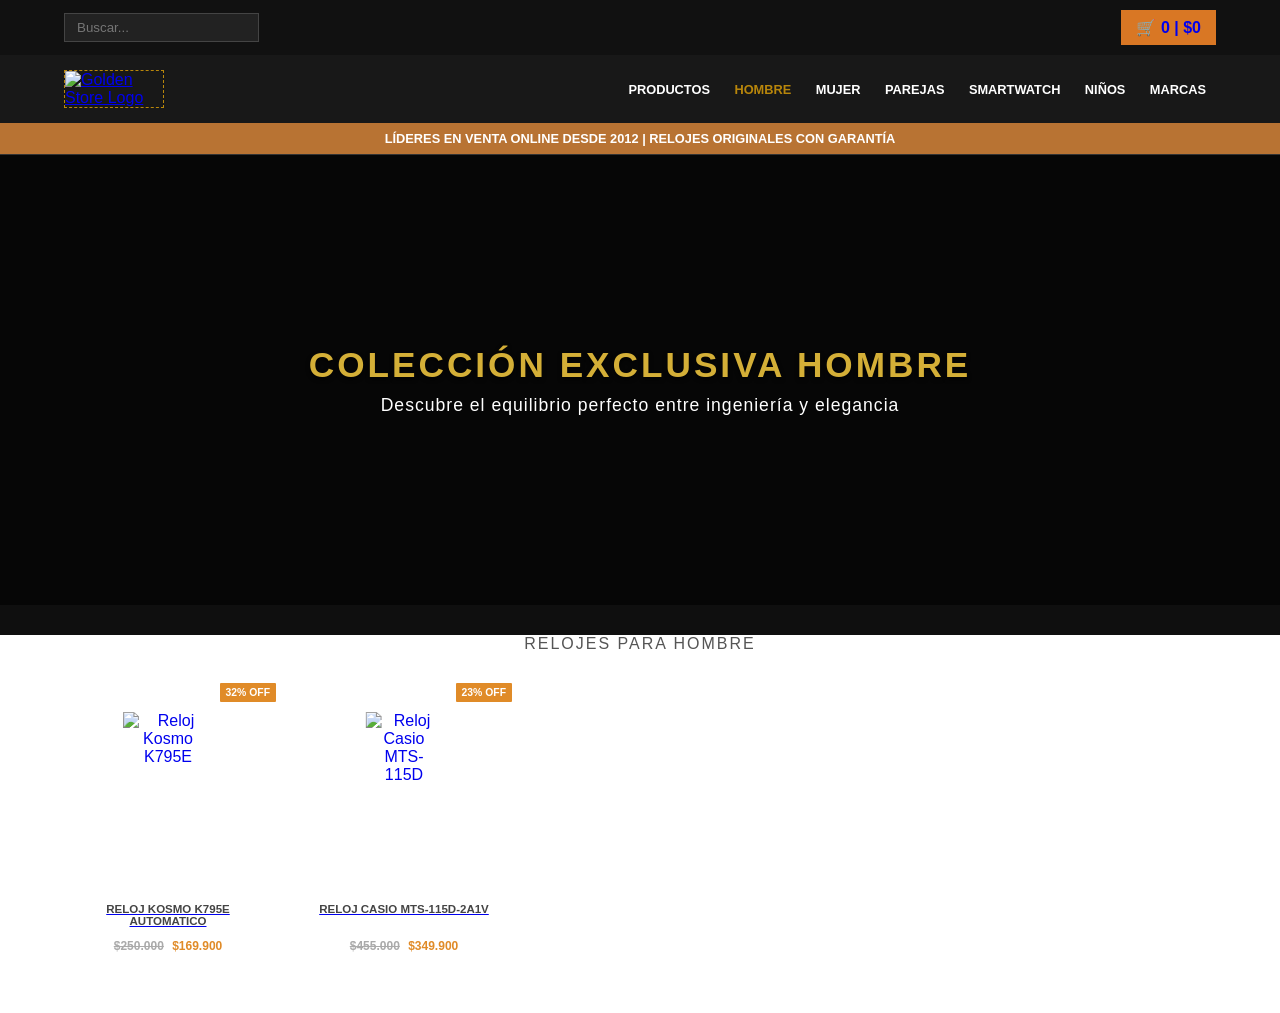
==== hombre.html @ 700bbf22 "subida de avances" ====
<!DOCTYPE html>
<html lang="es">

<head>
    <meta charset="UTF-8">
    <meta name="viewport" content="width=device-width, initial-scale=1.0">
    <title>Relojes de Hombre - Golden Store</title>
    <link rel="stylesheet" href="css/styles.css">
</head>

<body class="main-page">

    <!-- ENCABEZADO UNIFICADO -->
    <header class="main-header">
        <div class="top-bar">
            <input type="text" placeholder="Buscar..." class="search-input">
            <a href="carrito.html" style="text-decoration: none;">
                <div class="cart-box">
                    🛒 <span>0</span> | $0
                </div>
            </a>
        </div>

        <div class="nav-container">
            <div class="logo-box">
                <a href="index.html">
                    <img src="https://acdn-us.mitiendanube.com/stores/804/588/themes/common/logo-1109339747-1722646705-121a101efdd62d9919ad9bfa200c9b101722646705-480-0.webp"
                        alt="Golden Store Logo" class="logo-placeholder-small">
                </a>
            </div>
            <nav class="nav-links">
                <a href="productos.html">PRODUCTOS</a>
                <a href="hombre.html" style="color: #b8860b;">HOMBRE</a>
                <a href="mujer.html">MUJER</a>
                <a href="parejas.html">PAREJAS</a>
                <a href="smartwatch.html">SMARTWATCH</a>
                <a href="ninos.html">NIÑOS</a>
                <a href="marcas.html">MARCAS</a>
            </nav>
        </div>

        <div class="announcement-bar">
            LÍDERES EN VENTA ONLINE DESDE 2012 | RELOJES ORIGINALES CON GARANTÍA
        </div>
    </header>

    <!-- BANNER CON GALERÍA ANIMADA 100% CSS (100% Width x 450px Height) -->
    <section class="top-gallery-banner">
        <div class="css-slider">
            <div class="slide bg1"></div>
            <div class="slide bg2"></div>
            <div class="slide bg3"></div>
            <div class="slide bg4"></div>
            <div class="slide bg5"></div>
        </div>
        <div class="banner-overlay-text">
            <h2>COLECCIÓN EXCLUSIVA HOMBRE</h2>
            <p>Descubre el equilibrio perfecto entre ingeniería y elegancia</p>
        </div>
    </section>

    <!-- SECCIÓN DE PRODUCTOS HOMBRE -->
    <section class="products-section">
        <h2 class="section-title">RELOJES PARA HOMBRE</h2>

        <div class="products-grid">

            <!-- Tarjeta 1 (Cambio de foto en Hover con CSS puro) -->
            <div class="product-card">
                <span class="discount-badge">32% OFF</span>
                <a href="producto.html" class="product-link">
                    <div class="img-container">
                        <!-- Imagen Principal -->
                        <img src="https://acdn-us.mitiendanube.com/stores/804/588/products/5464894-3-485594ab2aad07e55a17599570785287-1024-1024.webp" 
                             alt="Reloj Kosmo K795E" class="product-img-placeholder img-main">
                        <!-- Imagen Alternativa (Hover) -->
                        <img src="https://acdn-us.mitiendanube.com/stores/804/588/products/5464894-2-9d4c5bad5b0ba0a00817599570619394-320-0.webp" 
                             alt="Reloj Kosmo K795E Vista 2" class="product-img-placeholder img-hover">
                    </div>
                    <h3 class="product-title">RELOJ KOSMO K795E AUTOMATICO</h3>
                </a>
                <div class="product-price">
                    <span class="old-price">$250.000</span>
                    <span class="current-price">$169.900</span>
                </div>
            </div>

            <!-- Tarjeta 2 -->
            <div class="product-card">
                <span class="discount-badge">23% OFF</span>
                <a href="producto.html" class="product-link">
                    <div class="img-container">
                        <img src="https://acdn-us.mitiendanube.com/stores/804/588/products/mts-115d-2a1v1-ef035276d5104d1dc017598817472560-320-0.webp" 
                             alt="Reloj Casio MTS-115D" class="product-img-placeholder img-main">
                        <img src="https://acdn-us.mitiendanube.com/stores/804/588/products/mtp-1370g-1av1-8e84335b30bfa646cb17591162403147-320-0.webp" 
                             alt="Reloj Casio MTS-115D Vista 2" class="product-img-placeholder img-hover">
                    </div>
                    <h3 class="product-title">RELOJ CASIO MTS-115D-2A1V</h3>
                </a>
                <div class="product-price">
                    <span class="old-price">$455.000</span>
                    <span class="current-price">$349.900</span>
                </div>
            </div>

        </div>
    </section>

</body>
</html>
---- css/styles.css ----
/* ==========================================
   1. RESETEO Y ESTILOS GENERALES
   ========================================== */
   * {
    box-sizing: border-box;
    margin: 0;
    padding: 0;
    font-family: 'Arial', sans-serif;
  }
  
  body {
    background-color: #0f0f0f;
    color: #ffffff;
  }
  
  /* MARCADORES PARA TUS IMÁGENES / LOGOS */
  .logo-placeholder {
    max-width: 160px;
    border: 2px dashed #b8860b;
    padding: 5px;
    margin-bottom: 15px;
  }
  
  .logo-placeholder-small {
    max-width: 100px;
    border: 1px dashed #b8860b;
  }
  
  /* ==========================================
     2. PÁGINA DE LOGIN (login.html)
     ========================================== */
  .login-page {
    display: flex;
    justify-content: center;
    align-items: center;
    min-height: 100vh;
    background: #121212;
  }
  
  .login-card {
    background: #1a1a1a;
    padding: 40px;
    border-radius: 8px;
    border: 1px solid #333;
    width: 100%;
    max-width: 380px;
    text-align: center;
    box-shadow: 0 10px 30px rgba(0, 0, 0, 0.7);
  }
  
  .login-card h2 {
    font-size: 1.1rem;
    text-transform: uppercase;
    margin-bottom: 20px;
    letter-spacing: 1px;
  }
  
  .input-group {
    text-align: left;
    margin-bottom: 15px;
  }
  
  .input-group label {
    display: block;
    font-size: 0.8rem;
    color: #bbb;
    margin-bottom: 5px;
  }
  
  .input-group input {
    width: 100%;
    padding: 10px;
    background: #262626;
    border: 1px solid #444;
    color: #fff;
    border-radius: 4px;
    outline: none;
  }
  
  .btn-ingresar {
    display: block;
    width: 100%;
    padding: 12px;
    background: #b8860b;
    color: #000;
    font-weight: bold;
    text-decoration: none;
    border-radius: 4px;
    margin-top: 20px;
    text-align: center;
    transition: 0.3s ease;
  }
  
  .btn-ingresar:hover {
    background: #ffd700;
  }
  
  /* ==========================================
     3. PÁGINA DE CARGA Y SPINNER (loading.html)
     ========================================== */
  .loading-page {
    display: flex;
    justify-content: center;
    align-items: center;
    min-height: 100vh;
    background-color: #0d0d0d;
  }
  
  .spinner-box {
    text-align: center;
  }
  
  /* Reloj maquetado con CSS */
  .clock-spinner {
    width: 85px;
    height: 85px;
    border: 4px solid #b8860b;
    border-radius: 50%;
    position: relative;
    margin: 0 auto 20px auto;
    box-shadow: 0 0 25px rgba(184, 134, 11, 0.5);
  }
  
  .hand {
    position: absolute;
    background: #b8860b;
    border-radius: 2px;
    transform-origin: bottom center;
    left: 50%;
    bottom: 50%;
  }
  
  /* La manecilla del reloj gira completando giros continuos durante los 3.5s */
  .hour-hand {
    width: 4px;
    height: 25px;
    margin-left: -2px;
    animation: spin 1.8s linear infinite;
  }
  
  .minute-hand {
    width: 2px;
    height: 36px;
    margin-left: -1px;
    animation: spin 0.5s linear infinite;
  }
  
  .loading-text {
    color: #b8860b;
    font-size: 0.95rem;
    letter-spacing: 3px;
    font-weight: bold;
    animation: pulseText 1.2s infinite ease-in-out;
  }
  
  /* Animaciones */
  @keyframes spin {
    from { transform: rotate(0deg); }
    to { transform: rotate(360deg); }
  }
  
  @keyframes pulseText {
    0%, 100% { opacity: 0.4; }
    50% { opacity: 1; }
  }
  
  /* ==========================================
     4. TIENDA PRINCIPAL (index.html)
     ========================================== */
  .main-header {
    background: #181818;
    border-bottom: 1px solid #333;
  }
  
  .top-bar {
    display: flex;
    justify-content: space-between;
    align-items: center;
    padding: 10px 5%;
    background: #111;
  }
  
  .search-input {
    padding: 6px 12px;
    background: #222;
    border: 1px solid #444;
    color: #fff;
  }
  
  .cart-box {
    background: #d97724;
    padding: 8px 15px;
    font-weight: bold;
  }
  
  .nav-container {
    display: flex;
    align-items: center;
    justify-content: space-between;
    padding: 15px 5%;
  }
  
  .nav-links a {
    color: #fff;
    text-decoration: none;
    margin: 0 10px;
    font-size: 0.8rem;
    font-weight: bold;
  }
  
  .announcement-bar {
    background: #b87333;
    text-align: center;
    padding: 8px;
    font-size: 0.8rem;
    font-weight: bold;
  }
  
  .hero-banner {
    padding: 40px 5%;
    text-align: center;
  }
  
  .banner-placeholder {
    border: 2px dashed #555;
    padding: 60px 20px;
    background: #181818;
  }
  
  .categories-section {
    padding: 30px 5%;
    text-align: center;
  }
  
  .categories-section h2 {
    margin-bottom: 20px;
    font-weight: normal;
  }
  
  .category-grid button {
    background: #000;
    color: #fff;
    border: 1px solid #333;
    padding: 10px 15px;
    margin: 5px;
    cursor: pointer;
    font-size: 0.75rem;
    font-weight: bold;
  }
  /* ==========================================
   5. SECCIÓN DE PRODUCTOS (GRID DE 5 COLUMNAS)
   ========================================== */
.products-section {
    background-color: #ffffff; /* Fondo blanco igual a la imagen original */
    color: #333;
    padding-bottom: 50px;
  }
  
  /* Banner de texto informativo en fondo negro */
  .banner-info {
    background-color: #0d0d0d;
    color: #ffffff;
    text-align: center;
    padding: 30px 10%;
    font-size: 0.85rem;
    line-height: 1.6;
    letter-spacing: 1px;
  }
  
  .section-title {
    text-align: center;
    font-size: 1rem;
    letter-spacing: 2px;
    color: #555;
    margin: 30px 0;
    text-transform: uppercase;
    font-weight: normal;
  }
  
  /* Distribución de 5 columnas usando CSS Grid */
  .products-grid {
    display: grid;
    grid-template-columns: repeat(5, 1fr); /* 5 columnas iguales */
    gap: 20px;
    max-width: 1200px;
    margin: 0 auto;
    padding: 0 20px;
  }
  
  /* Tarjeta individual de producto */
  .product-card {
    position: relative;
    background-color: #fff;
    text-align: center;
    padding: 10px;
    display: flex;
    flex-direction: column;
    align-items: center;
    transition: transform 0.2s ease;
  }
  
  .product-card:hover {
    transform: translateY(-4px); /* Efecto elevación al pasar el ratón */
  }
  
  /* Badge / Etiqueta de Descuento en la esquina */
  .discount-badge {
    position: absolute;
    top: 0;
    right: 0;
    background-color: #e08b28; /* Naranja/Dorado característico */
    color: #fff;
    font-size: 0.65rem;
    font-weight: bold;
    padding: 4px 6px;
    border-radius: 1px;
  }
  
  /* Contenedor e imágenes */
  .img-container {
    width: 100%;
    height: 180px;
    display: flex;
    justify-content: center;
    align-items: center;
    margin-top: 15px;
    margin-bottom: 15px;
  }
  
  .product-img-placeholder {
    max-height: 100%;
    max-width: 100%;
    object-fit: contain;
    border: 1px  #ccc; /* Guía para ver el espacio de la foto */
    padding: 4px;
  }
  
  /* Título de los productos */
  .product-title {
    font-size: 0.72rem;
    color: #444;
    font-weight: bold;
    margin-bottom: 8px;
    height: 28px; /* Mantiene alineados los títulos de 2 líneas */
    display: -webkit-box;
    -webkit-line-clamp: 2;
    -webkit-box-orient: vertical;
    overflow: hidden;
  }
  
  /* Precios */
  .product-price {
    font-size: 0.75rem;
    font-weight: bold;
  }
  
  .old-price {
    color: #aaa;
    text-decoration: line-through;
    margin-right: 5px;
  }
  
  .current-price {
    color: #e08b28; /* Dorado/Naranja de oferta */
  }
  
  /* Adaptación responsive para pantallas más pequeñas */
  @media (max-width: 1024px) {
    .products-grid {
      grid-template-columns: repeat(3, 1fr); /* 3 columnas en tablets */
    }
  }
  
  @media (max-width: 600px) {
    .products-grid {
      grid-template-columns: repeat(2, 1fr); /* 2 columnas en celulares */
    }
  }
  /* BANNER PRINCIPAL CON VIDEO */
.hero-banner {
  width: 100%;
  height: 450px; /* Ajusta la altura a tu gusto */
  position: relative;
  overflow: hidden;
}

.banner-video-container {
  width: 100%;
  height: 100%;
  position: relative;
  display: flex;
  align-items: center;
  justify-content: center;
}

.banner-video {
  position: absolute;
  top: 50%;
  left: 50%;
  min-width: 100%;
  min-height: 100%;
  transform: translate(-50%, -50%);
  object-fit: cover;
  z-index: 1;
}

.banner-overlay {
  position: relative;
  z-index: 2;
  width: 100%;
  height: 100%;
  display: flex;
  flex-direction: column;
  justify-content: center;
  align-items: center;
  text-align: center;
  padding: 20px;
}

.banner-overlay h2 {
  color: #d4af37; /* Color dorado */
  font-size: 2rem;
  letter-spacing: 2px;
  margin-bottom: 10px;
  text-transform: uppercase;
}

.banner-overlay p {
  color: #ffffff;
  font-size: 1.1rem;
  letter-spacing: 1px;
}
/* ==========================================
   1. BANNER CON GALERÍA AUTOMÁTICA EN CSS PURO
   ========================================== */
   .top-gallery-banner {
    width: 100%;
    height: 450px;
    position: relative;
    overflow: hidden;
    background-color: #0d0d0d;
  }
  
  .css-slider {
    width: 100%;
    height: 100%;
    position: relative;
  }
  
  .slide {
    position: absolute;
    top: 0;
    left: 0;
    width: 100%;
    height: 100%;
    background-size: cover;
    background-position: center;
    opacity: 0;
    animation: cssGallery 12s infinite;
  }
  
  /* Rutas de imágenes de la galería del Banner */
  .slide.bg1 {
    background-image: url('https://luxus.com.co/wp-content/uploads/2023/05/2-1.png');
    animation-delay: 0s;
  }
  
  .slide.bg2 {
    background-image: url('https://www.pulsocol.com/cdn/shop/files/825_plata_azul.png?v=1782242261&width=533');
    animation-delay: 3s;
  }
  
  .slide.bg3 {
    background-image: url('https://encrypted-tbn0.gstatic.com/images?q=tbn:ANd9GcSp7MEE0gsI6whPCcMZhzARbDqvWRv-3C-NlRiD8Ce8DyYevtiJm5HzgpfF&s=10');
    animation-delay: 6s;
  }
  .slide.bg4 {
    background-image: url('https://encrypted-tbn0.gstatic.com/images?q=tbn:ANd9GcQKnZ8E3-a3CPowbOcv_2p5upPUJICz5cpk5iBHPHr-1t7dnWHmqSYR3MU&s=10');
    animation-delay: 9s;
  }
  .slide.bg5 {
    background-image: url('https://encrypted-tbn0.gstatic.com/images?q=tbn:ANd9GcQW-OtM7Ke4jpIE7SLAO1KYQDwnrJKusdOrdBWZeSdCtZiMbV7075kjIAU&s=10');
    animation-delay: 12s;
  }
  /* Animación de fundido suave */
  @keyframes cssGallery {
    0% { opacity: 0; }
    10% { opacity: 1; }
    33% { opacity: 1; }
    43% { opacity: 0; }
    100% { opacity: 0; }
  }
  
  .banner-overlay-text {
    position: absolute;
    top: 0;
    left: 0;
    width: 100%;
    height: 100%;
    background: rgba(0, 0, 0, 0.5); /* Sombra para legibilidad del texto */
    display: flex;
    flex-direction: column;
    justify-content: center;
    align-items: center;
    text-align: center;
    padding: 20px;
    z-index: 2;
  }
  
  .banner-overlay-text h2 {
    color: #d4af37;
    font-size: 2.2rem;
    letter-spacing: 3px;
    margin-bottom: 10px;
    text-shadow: 0 2px 4px rgba(0, 0, 0, 0.8);
  }
  
  .banner-overlay-text p {
    color: #ffffff;
    font-size: 1.1rem;
    letter-spacing: 1px;
  }
  
  /* ==========================================
     2. EFECTO HOVER EN PRODUCTOS CON CSS PURO
     ========================================== */
  .img-container {
    position: relative;
    width: 100%;
    height: 180px;
    display: flex;
    justify-content: center;
    align-items: center;
  }
  
  .img-container img {
    position: absolute;
    top: 0;
    left: 50%;
    transform: translateX(-50%);
    max-height: 450px;
    max-width: 100%;
    object-fit: contain;
    transition: opacity 0.4s ease-in-out, transform 0.3s ease;
  }
  
  /* La segunda imagen se oculta por defecto */
  .img-container .img-hover {
    opacity: 0;
  }
  
  /* Al pasar el ratón por encima del contenedor de la tarjeta */
  .product-card:hover .img-main {
    opacity: 0; /* Desaparece la primera */
  }
  
  .product-card:hover .img-hover {
    opacity: 1; /* Aparece la segunda */
    transform: translateX(-50%) scale(1.05); /* Efecto leve de zoom */
  }
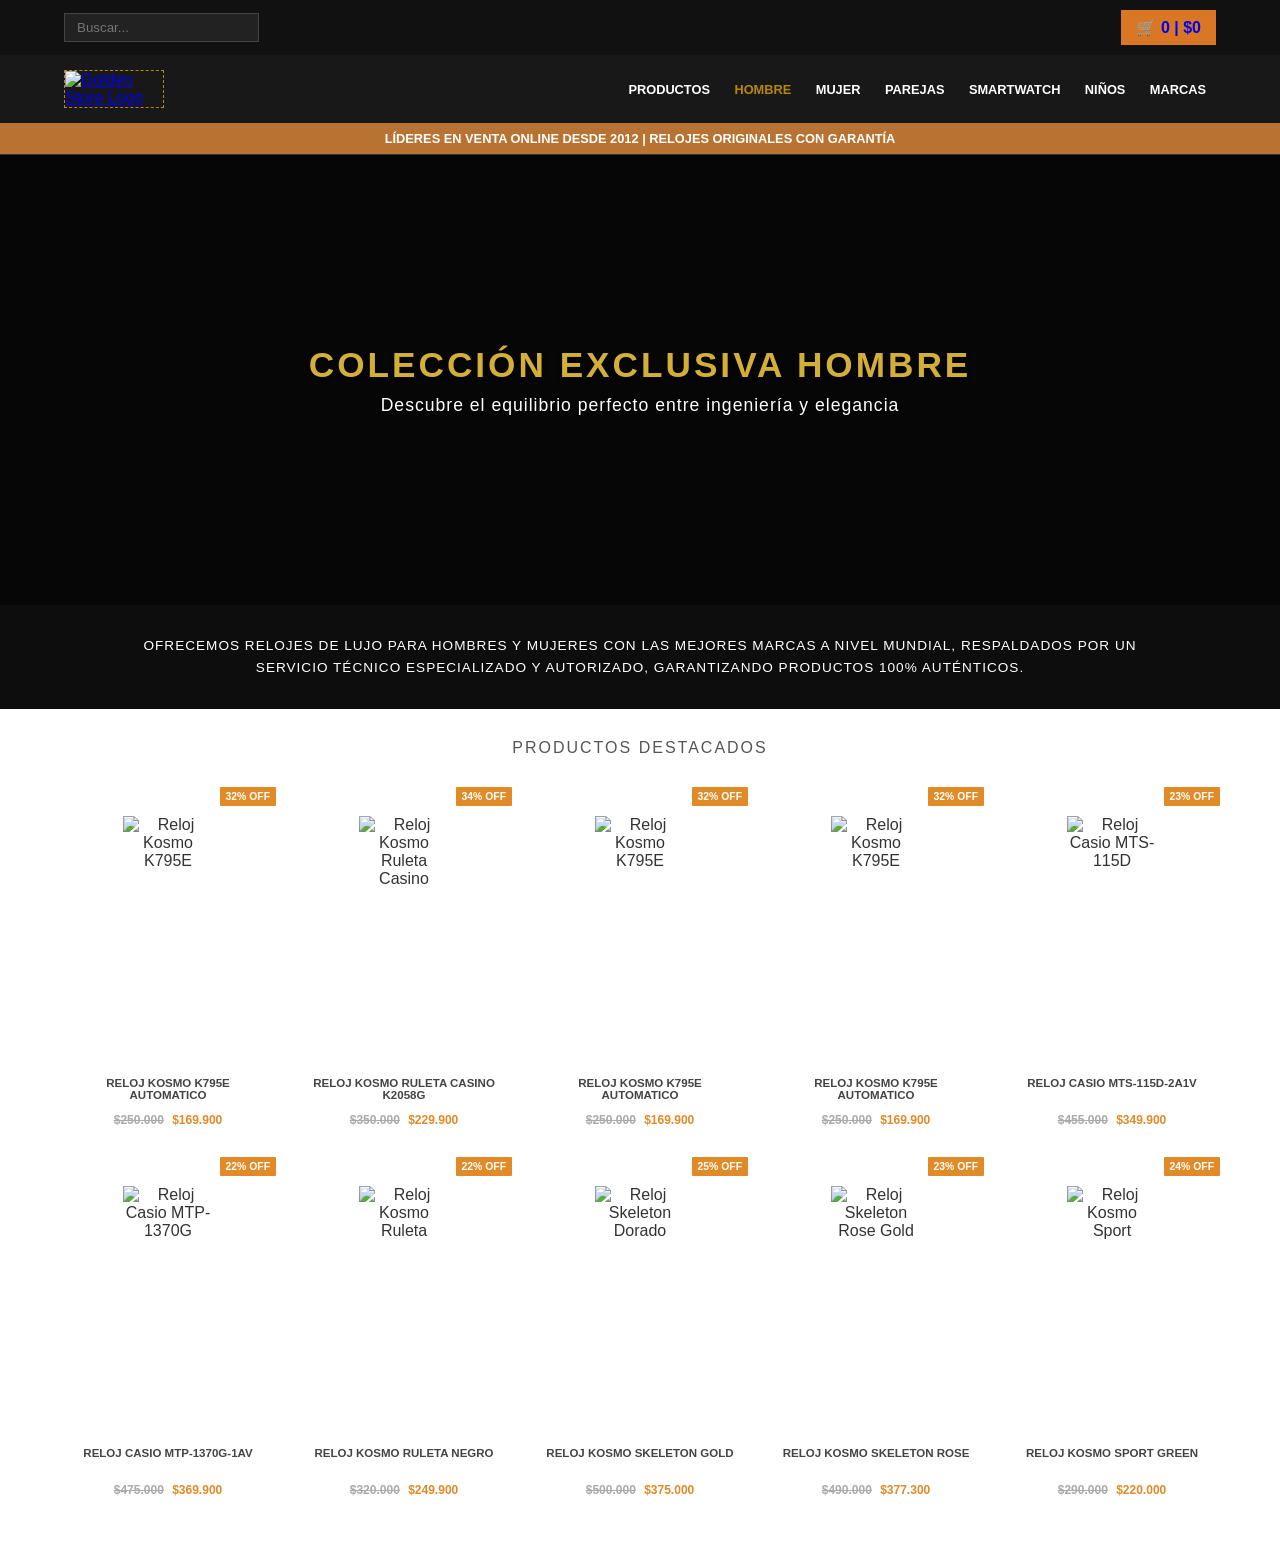
==== commit d21ea196: "subida" ====
--- a/hombre.html
+++ b/hombre.html
@@ -60,25 +60,29 @@
     </section>
 
     <!-- SECCIÓN DE PRODUCTOS HOMBRE -->
+    
+    <!-- SECCIÓN DE PRODUCTOS DESTACADOS -->
     <section class="products-section">
-        <h2 class="section-title">RELOJES PARA HOMBRE</h2>
-
+        <!-- Banner de texto intermedio -->
+        <div class="banner-info">
+            <p>OFRECEMOS RELOJES DE LUJO PARA HOMBRES Y MUJERES CON LAS MEJORES MARCAS A NIVEL MUNDIAL, RESPALDADOS POR
+                UN SERVICIO TÉCNICO ESPECIALIZADO Y AUTORIZADO, GARANTIZANDO PRODUCTOS 100% AUTÉNTICOS.</p>
+        </div>
+
+        <h2 class="section-title">PRODUCTOS DESTACADOS</h2>
+
+        <!-- GRID DE 10 PRODUCTOS (2 FILAS X 5 COLUMNAS) -->
         <div class="products-grid">
 
-            <!-- Tarjeta 1 (Cambio de foto en Hover con CSS puro) -->
+            <!-- Tarjeta 1 -->
             <div class="product-card">
                 <span class="discount-badge">32% OFF</span>
-                <a href="producto.html" class="product-link">
-                    <div class="img-container">
-                        <!-- Imagen Principal -->
-                        <img src="https://acdn-us.mitiendanube.com/stores/804/588/products/5464894-3-485594ab2aad07e55a17599570785287-1024-1024.webp" 
-                             alt="Reloj Kosmo K795E" class="product-img-placeholder img-main">
-                        <!-- Imagen Alternativa (Hover) -->
-                        <img src="https://acdn-us.mitiendanube.com/stores/804/588/products/5464894-2-9d4c5bad5b0ba0a00817599570619394-320-0.webp" 
-                             alt="Reloj Kosmo K795E Vista 2" class="product-img-placeholder img-hover">
-                    </div>
-                    <h3 class="product-title">RELOJ KOSMO K795E AUTOMATICO</h3>
-                </a>
+                <div class="img-container">
+                    <!-- Espacio marcado para tu foto -->
+                    <img src="https://acdn-us.mitiendanube.com/stores/804/588/products/5464894-3-485594ab2aad07e55a17599570785287-1024-1024.webp"
+                        alt="Reloj Kosmo K795E" class="product-img-placeholder">
+                </div>
+                <h3 class="product-title">RELOJ KOSMO K795E AUTOMATICO</h3>
                 <div class="product-price">
                     <span class="old-price">$250.000</span>
                     <span class="current-price">$169.900</span>
@@ -87,24 +91,131 @@
 
             <!-- Tarjeta 2 -->
             <div class="product-card">
+                <span class="discount-badge">34% OFF</span>
+                <div class="img-container">
+                    <img src="https://acdn-us.mitiendanube.com/stores/804/588/products/mt1009-1-7d71318b96ad6e73a617600566812181-640-01-484c6f9e5a33d0035517604871776343-320-0.webp"
+                        alt="Reloj Kosmo Ruleta Casino" class="product-img-placeholder">
+                </div>
+                <h3 class="product-title">RELOJ KOSMO RULETA CASINO K2058G</h3>
+                <div class="product-price">
+                    <span class="old-price">$350.000</span>
+                    <span class="current-price">$229.900</span>
+                </div>
+            </div>
+
+            <!-- Tarjeta 3 -->
+            <div class="product-card">
+                <span class="discount-badge">32% OFF</span>
+                <div class="img-container">
+                    <img src="https://acdn-us.mitiendanube.com/stores/804/588/products/5464894-2-9d4c5bad5b0ba0a00817599570619394-320-0.webp"
+                        alt="Reloj Kosmo K795E" class="product-img-placeholder">
+                </div>
+                <h3 class="product-title">RELOJ KOSMO K795E AUTOMATICO</h3>
+                <div class="product-price">
+                    <span class="old-price">$250.000</span>
+                    <span class="current-price">$169.900</span>
+                </div>
+            </div>
+
+            <!-- Tarjeta 4 -->
+            <div class="product-card">
+                <span class="discount-badge">32% OFF</span>
+                <div class="img-container">
+                    <img src="https://acdn-us.mitiendanube.com/stores/804/588/products/5464894-1-ce02cc224b5d633dd817599569428367-320-0.webp"
+                        alt="Reloj Kosmo K795E" class="product-img-placeholder">
+                </div>
+                <h3 class="product-title">RELOJ KOSMO K795E AUTOMATICO</h3>
+                <div class="product-price">
+                    <span class="old-price">$250.000</span>
+                    <span class="current-price">$169.900</span>
+                </div>
+            </div>
+
+            <!-- Tarjeta 5 -->
+            <div class="product-card">
                 <span class="discount-badge">23% OFF</span>
-                <a href="producto.html" class="product-link">
-                    <div class="img-container">
-                        <img src="https://acdn-us.mitiendanube.com/stores/804/588/products/mts-115d-2a1v1-ef035276d5104d1dc017598817472560-320-0.webp" 
-                             alt="Reloj Casio MTS-115D" class="product-img-placeholder img-main">
-                        <img src="https://acdn-us.mitiendanube.com/stores/804/588/products/mtp-1370g-1av1-8e84335b30bfa646cb17591162403147-320-0.webp" 
-                             alt="Reloj Casio MTS-115D Vista 2" class="product-img-placeholder img-hover">
-                    </div>
-                    <h3 class="product-title">RELOJ CASIO MTS-115D-2A1V</h3>
-                </a>
+                <div class="img-container">
+                    <img src="https://acdn-us.mitiendanube.com/stores/804/588/products/mts-115d-2a1v1-ef035276d5104d1dc017598817472560-320-0.webp"
+                        alt="Reloj Casio MTS-115D" class="product-img-placeholder">
+                </div>
+                <h3 class="product-title">RELOJ CASIO MTS-115D-2A1V</h3>
                 <div class="product-price">
                     <span class="old-price">$455.000</span>
                     <span class="current-price">$349.900</span>
                 </div>
             </div>
 
+            <!-- Tarjeta 6 -->
+            <div class="product-card">
+                <span class="discount-badge">22% OFF</span>
+                <div class="img-container">
+                    <img src="https://acdn-us.mitiendanube.com/stores/804/588/products/mtp-1370g-1av1-8e84335b30bfa646cb17591162403147-320-0.webp"
+                        alt="Reloj Casio MTP-1370G" class="product-img-placeholder">
+                </div>
+                <h3 class="product-title">RELOJ CASIO MTP-1370G-1AV</h3>
+                <div class="product-price">
+                    <span class="old-price">$475.000</span>
+                    <span class="current-price">$369.900</span>
+                </div>
+            </div>
+
+            <!-- Tarjeta 7 -->
+            <div class="product-card">
+                <span class="discount-badge">22% OFF</span>
+                <div class="img-container">
+                    <img src="https://acdn-us.mitiendanube.com/stores/804/588/products/4864866-3-079ec9b828c55a708017617956526848-320-0.webp"
+                        alt="Reloj Kosmo Ruleta" class="product-img-placeholder">
+                </div>
+                <h3 class="product-title">RELOJ KOSMO RULETA NEGRO</h3>
+                <div class="product-price">
+                    <span class="old-price">$320.000</span>
+                    <span class="current-price">$249.900</span>
+                </div>
+            </div>
+
+            <!-- Tarjeta 8 -->
+            <div class="product-card">
+                <span class="discount-badge">25% OFF</span>
+                <div class="img-container">
+                    <img src="https://acdn-us.mitiendanube.com/stores/804/588/products/4864866-2-314542e324bf3ab77917617958418824-320-0.webp"
+                        alt="Reloj Skeleton Dorado" class="product-img-placeholder">
+                </div>
+                <h3 class="product-title">RELOJ KOSMO SKELETON GOLD</h3>
+                <div class="product-price">
+                    <span class="old-price">$500.000</span>
+                    <span class="current-price">$375.000</span>
+                </div>
+            </div>
+
+            <!-- Tarjeta 9 -->
+            <div class="product-card">
+                <span class="discount-badge">23% OFF</span>
+                <div class="img-container">
+                    <img src="https://acdn-us.mitiendanube.com/stores/804/588/products/1002523656-f0d60dac17139f8da917846883118616-320-0.webp"
+                        alt="Reloj Skeleton Rose Gold" class="product-img-placeholder">
+                </div>
+                <h3 class="product-title">RELOJ KOSMO SKELETON ROSE</h3>
+                <div class="product-price">
+                    <span class="old-price">$490.000</span>
+                    <span class="current-price">$377.300</span>
+                </div>
+            </div>
+
+            <!-- Tarjeta 10 -->
+            <div class="product-card">
+                <span class="discount-badge">24% OFF</span>
+                <div class="img-container">
+                    <img src="https://acdn-us.mitiendanube.com/stores/804/588/products/9831e-0520-2-74c8d9e405bc6cef3e17617970070273-320-0.webp"
+                        alt="Reloj Kosmo Sport" class="product-img-placeholder">
+                </div>
+                <h3 class="product-title">RELOJ KOSMO SPORT GREEN</h3>
+                <div class="product-price">
+                    <span class="old-price">$290.000</span>
+                    <span class="current-price">$220.000</span>
+                </div>
+            </div>
+
         </div>
     </section>
-
 </body>
 </html>
--- a/css/styles.css
+++ b/css/styles.css
@@ -319,7 +319,7 @@
   /* Contenedor e imágenes */
   .img-container {
     width: 100%;
-    height: 180px;
+    height: 250px;
     display: flex;
     justify-content: center;
     align-items: center;
@@ -343,7 +343,6 @@
     margin-bottom: 8px;
     height: 28px; /* Mantiene alineados los títulos de 2 líneas */
     display: -webkit-box;
-    -webkit-line-clamp: 2;
     -webkit-box-orient: vertical;
     overflow: hidden;
   }
@@ -527,7 +526,7 @@
   .img-container {
     position: relative;
     width: 100%;
-    height: 180px;
+    height: 250px;
     display: flex;
     justify-content: center;
     align-items: center;
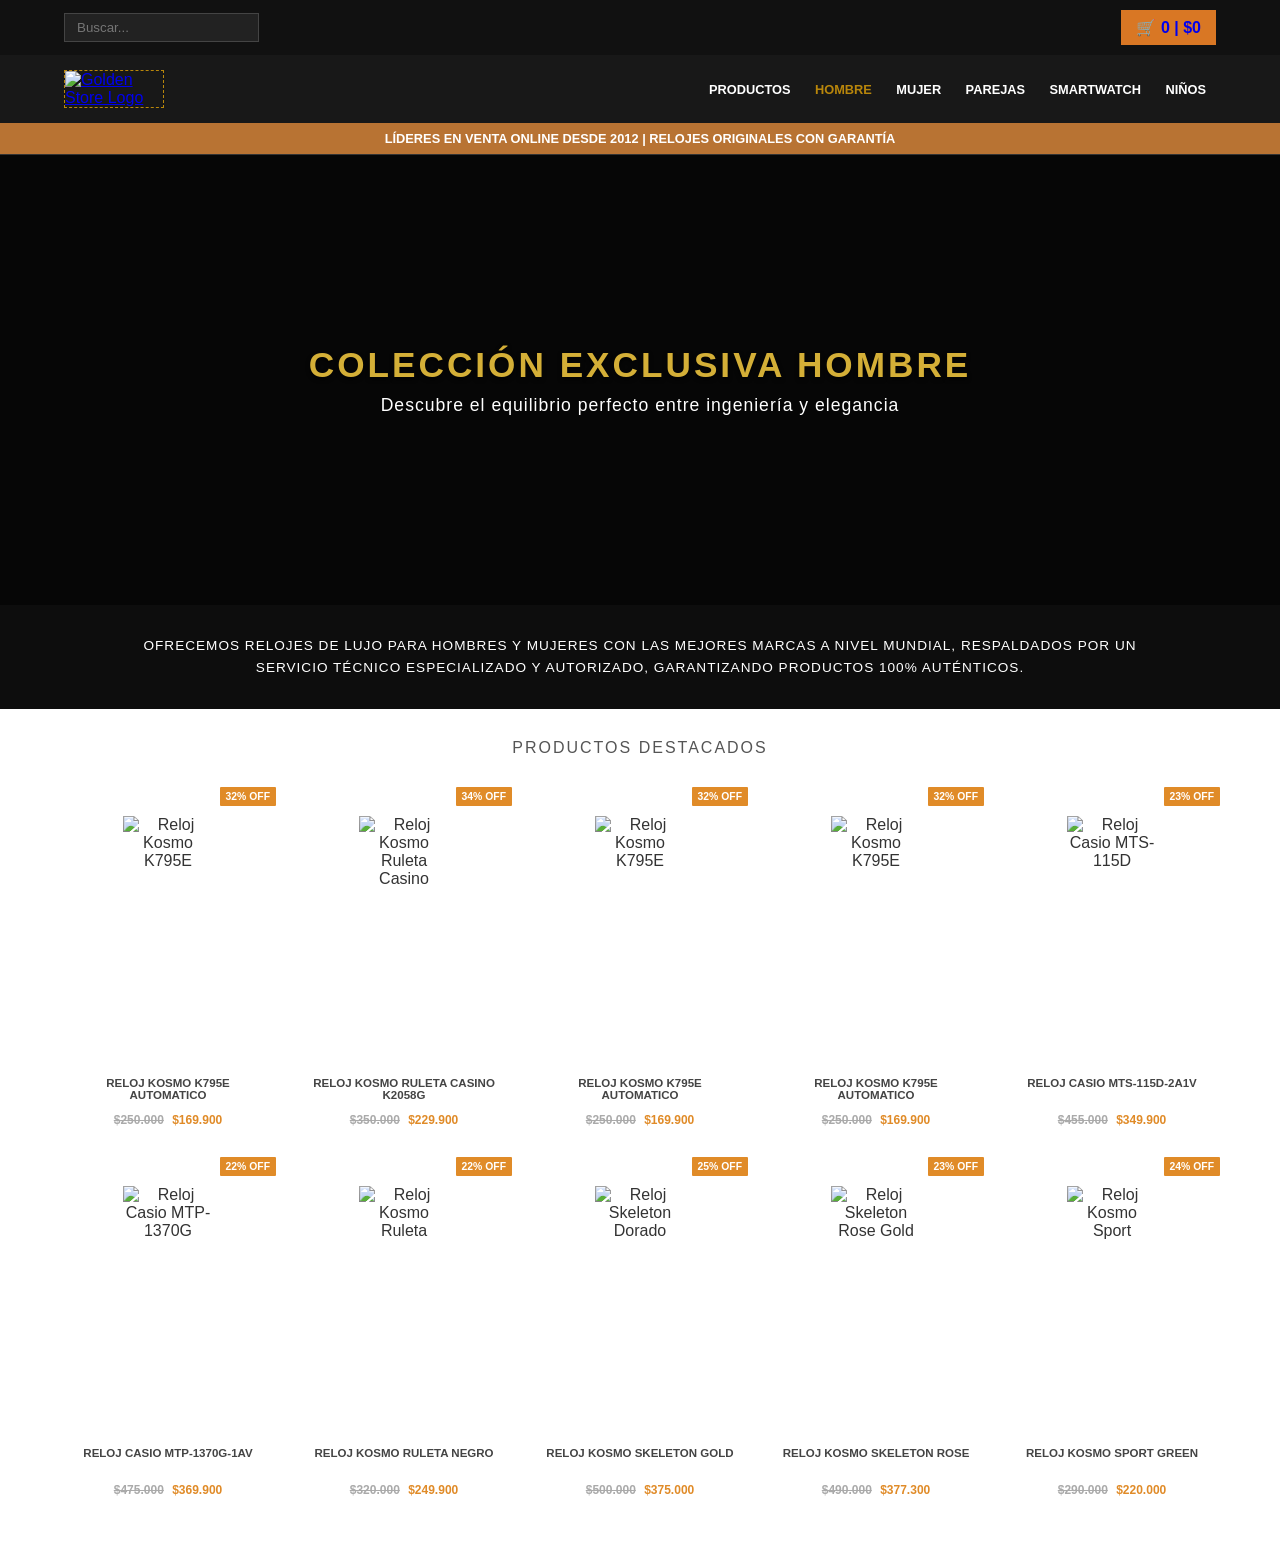
==== commit e6166fb0: "subida3" ====
--- a/hombre.html
+++ b/hombre.html
@@ -35,7 +35,6 @@
                 <a href="parejas.html">PAREJAS</a>
                 <a href="smartwatch.html">SMARTWATCH</a>
                 <a href="ninos.html">NIÑOS</a>
-                <a href="marcas.html">MARCAS</a>
             </nav>
         </div>
 
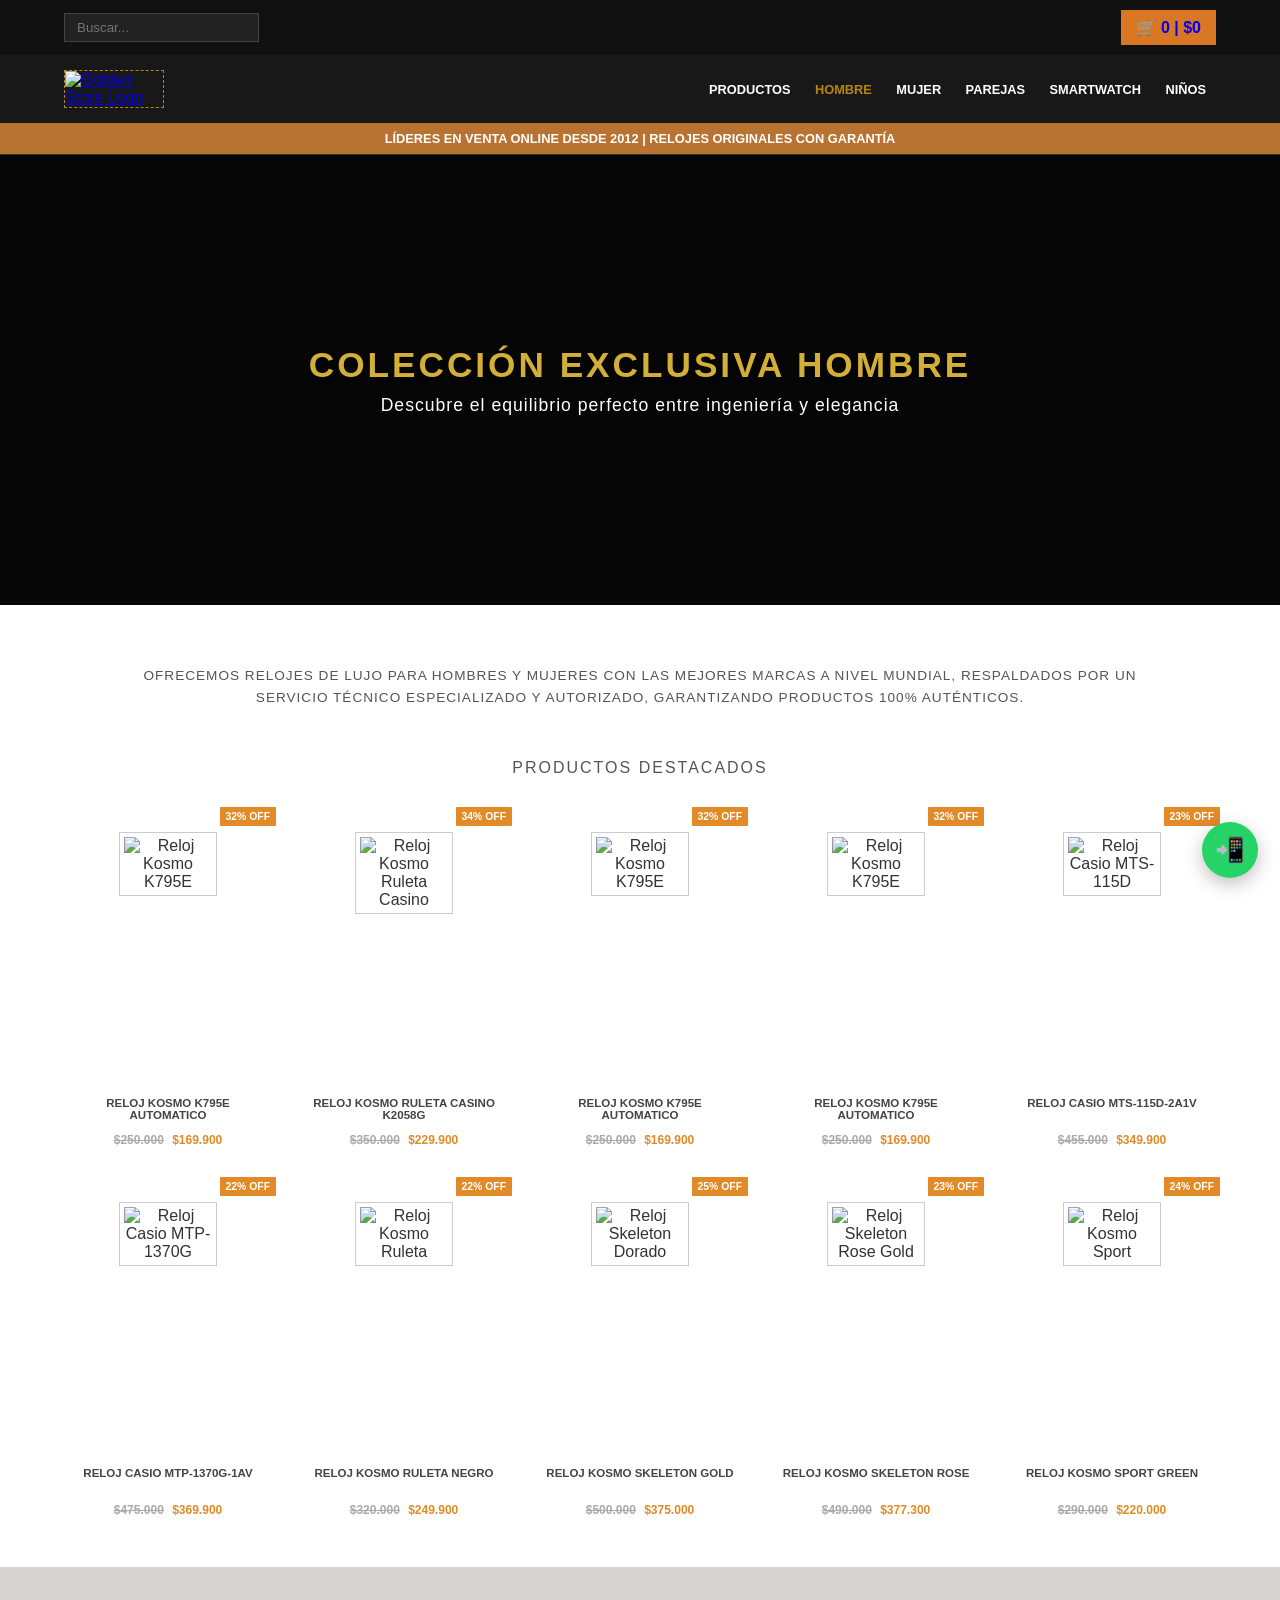
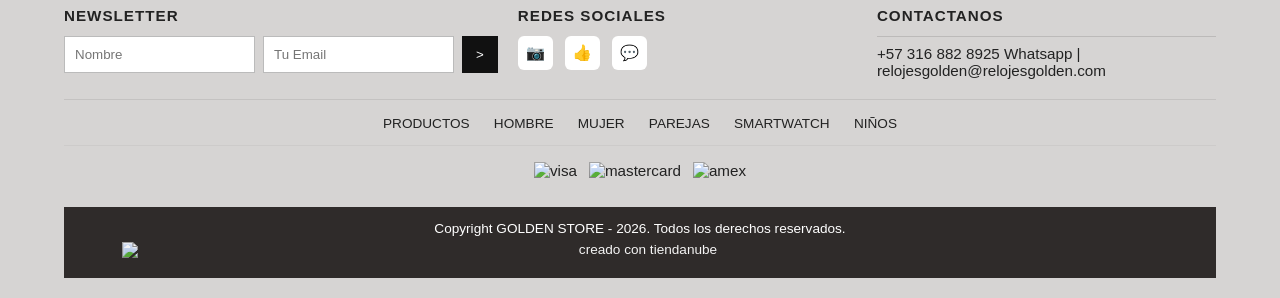
==== commit efbf44b7: "subida 7" ====
--- a/hombre.html
+++ b/hombre.html
@@ -215,6 +215,55 @@
             </div>
 
         </div>
-    </section>
+        </section>
+
+<!-- FOOTER: consistent across pages -->
+<footer class="site-footer">
+    <div class="footer-top">
+        <div class="footer-newsletter">
+            <h4>NEWSLETTER</h4>
+            <form class="newsletter-form" action="#">
+                <input type="text" placeholder="Nombre">
+                <input type="email" placeholder="Tu Email">
+                <button type="submit">&gt;</button>
+            </form>
+        </div>
+        <div class="footer-social">
+            <h4>REDES SOCIALES</h4>
+            <div class="social-icons">
+                <span>📷</span>
+                <span>👍</span>
+                <span>💬</span>
+            </div>
+        </div>
+        <div class="footer-contact">
+            <h4>CONTACTANOS</h4>
+            <p>+57 316 882 8925 Whatsapp | relojesgolden@relojesgolden.com</p>
+        </div>
+    </div>
+    <div class="footer-nav">
+        <a href="productos.html">PRODUCTOS</a>
+        <a href="hombre.html">HOMBRE</a>
+        <a href="mujer.html">MUJER</a>
+        <a href="parejas.html">PAREJAS</a>
+        <a href="smartwatch.html">SMARTWATCH</a>
+        <a href="ninos.html">NIÑOS</a>
+    </div>
+    <div class="footer-payments">
+        <img src="https://d26lpennugtm8s.cloudfront.net/assets/common/img/logos/payment/new_logos_payment/visa@2x.png" alt="visa">
+        <img src="https://d26lpennugtm8s.cloudfront.net/assets/common/img/logos/payment/new_logos_payment/mastercard@2x.png" alt="mastercard">
+        <img src="https://d26lpennugtm8s.cloudfront.net/assets/common/img/logos/payment/new_logos_payment/amex@2x.png" alt="amex">
+    </div>
+    <div class="bottom-bar">
+        Copyright GOLDEN STORE - 2026. Todos los derechos reservados.
+        <img src="https://via.placeholder.com/140x22?text=tiendanube" alt="creado con tiendanube">
+    </div>
+</footer>
+
+
+<!-- Floating WhatsApp button (site-wide) -->
+<a href="https://wa.me/573168828925" class="whatsapp-float" target="_blank" rel="noopener">📲</a>
+
 </body>
+
 </html>
--- a/css/styles.css
+++ b/css/styles.css
@@ -170,6 +170,10 @@
   .main-header {
     background: #181818;
     border-bottom: 1px solid #333;
+    position: sticky; /* Mantener el header visible */
+    top: 0;
+    z-index: 1000;
+    transition: transform 0.25s ease; /* preparado para hide-on-scroll con JS opcional */
   }
   
   .top-bar {
@@ -251,17 +255,17 @@
    5. SECCIÓN DE PRODUCTOS (GRID DE 5 COLUMNAS)
    ========================================== */
 .products-section {
-    background-color: #ffffff; /* Fondo blanco igual a la imagen original */
-    color: #333;
-    padding-bottom: 50px;
+  background-color: #ffffff; /* Fondo blanco igual a la imagen original */
+  color: #333;
+  padding: 40px 0; /* espacio arriba y abajo para evitar cortes negros */
   }
   
   /* Banner de texto informativo en fondo negro */
   .banner-info {
-    background-color: #0d0d0d;
-    color: #ffffff;
-    text-align: center;
-    padding: 30px 10%;
+    background-color: transparent; /* evitar franja negra entre secciones */
+    color: #555;
+    text-align: center;
+    padding: 20px 10%;
     font-size: 0.85rem;
     line-height: 1.6;
     letter-spacing: 1px;
@@ -300,7 +304,7 @@
   }
   
   .product-card:hover {
-    transform: translateY(-4px); /* Efecto elevación al pasar el ratón */
+    transform: none; /* Sin elevación */
   }
   
   /* Badge / Etiqueta de Descuento en la esquina */
@@ -327,11 +331,11 @@
     margin-bottom: 15px;
   }
   
-  .product-img-placeholder {
+    .product-img-placeholder {
     max-height: 100%;
     max-width: 100%;
     object-fit: contain;
-    border: 1px  #ccc; /* Guía para ver el espacio de la foto */
+    border: 1px solid #ccc; /* Guía para ver el espacio de la foto */
     padding: 4px;
   }
   
@@ -352,6 +356,51 @@
     font-size: 0.75rem;
     font-weight: bold;
   }
+
+  .product-link { display:inline-block; margin-top:8px; background:#b8860b; color:#000; padding:6px 10px; text-decoration:none; font-weight:700; border-radius:3px; }
+  .product-link:hover { background:#d4af37; }
+
+  /* Card hover (subtle) and modal-open scale handled by JS animation */
+  .product-card {
+    transition: transform 220ms ease, box-shadow 220ms ease;
+  }
+  .product-card:hover {
+    transform: none;
+    box-shadow: none;
+    z-index: auto;
+  }
+
+  /* Simple hover overlay showing small specs using data-specs attribute (no JS) */
+  .product-card { position: relative; overflow: visible; }
+  .product-card::after {
+    content: attr(data-specs);
+    position: absolute;
+    left: 10px;
+    right: 10px;
+    bottom: 10px;
+    background: rgba(255,255,255,0.95);
+    color: #222;
+    padding: 8px 10px;
+    border-radius: 6px;
+    font-size: 0.83rem;
+    box-shadow: 0 6px 18px rgba(0,0,0,0.08);
+    opacity: 0;
+    transform: translateY(8px);
+    transition: opacity 180ms ease, transform 180ms ease;
+    pointer-events: none;
+  }
+  .product-card:hover::after { opacity: 1; transform: translateY(0); }
+
+  /* Image lift on hover to make elevation more visible (subtle) */
+  .product-img-placeholder { transition: transform 260ms ease, box-shadow 260ms ease; }
+  .product-card:hover .product-img-placeholder { transform: none; box-shadow: none; }
+
+  /* Button micro-elevation (subtle) */
+  .product-link { transition: transform 160ms ease, box-shadow 160ms ease; }
+  .product-link:hover { transform: none; box-shadow: none; }
+
+  /* Modal CSS removed for static mockup (no JS) */
+
   
   .old-price {
     color: #aaa;
@@ -556,4 +605,88 @@
   .product-card:hover .img-hover {
     opacity: 1; /* Aparece la segunda */
     transform: translateX(-50%) scale(1.05); /* Efecto leve de zoom */
-  }+  }
+
+/* ==========================================
+   FOOTER GLOBAL Y DECORACIONES ANIMADAS
+   ========================================== */
+.site-footer {
+  background: #d6d4d3; /* gris claro como en la imagen */
+  color: #222;
+  padding: 40px 5% 20px;
+  font-size: 0.95rem;
+}
+.site-footer a { color: inherit; text-decoration: none; }
+.footer-top {
+  display: flex;
+  gap: 20px;
+  align-items: flex-start;
+  justify-content: space-between;
+  max-width: 1200px;
+  margin: 0 auto 20px;
+}
+.footer-newsletter, .footer-social, .footer-contact {
+  flex: 1 1 30%;
+}
+.footer-newsletter h4, .footer-social h4, .footer-contact h4 {
+  text-transform: uppercase;
+  letter-spacing: 1px;
+  font-weight: 700;
+  margin-bottom: 12px;
+}
+.newsletter-form { display:flex; gap:8px; }
+.newsletter-form input { padding:10px; border:1px solid #bbb; background:#fff; flex:1; }
+.newsletter-form button { background:#111; color:#fff; border:none; padding:10px 14px; cursor:pointer; }
+.footer-nav { text-align:center; padding:14px 0; border-top:1px solid rgba(0,0,0,0.08); border-bottom:1px solid rgba(0,0,0,0.04); background:transparent; }
+.footer-nav a { margin:0 10px; font-size:0.85rem; color:#222; }
+.footer-payments { display:flex; justify-content:center; gap:12px; padding:16px 0; }
+.footer-bottom { text-align:center; padding:12px 0 0; font-size:0.85rem; color:#111; }
+
+/* Footer: remove decorative animations to match provided design */
+.footer-contact p { border-top:1px solid rgba(0,0,0,0.12); padding-top:8px; margin-top:6px; }
+.footer-contact p + p { border-top:none; padding-top:6px; }
+
+/* Dark bottom bar like the screenshot */
+.site-footer .bottom-bar {
+  background:#2f2b2a;
+  color:#fff;
+  text-align:center;
+  padding:14px 5%;
+  margin-top:12px;
+  font-size:0.85rem;
+}
+.site-footer .bottom-bar img{ display:block; margin:6px auto 0; height:22px; opacity:0.95 }
+
+/* Small pulsing social icons */
+.social-icons span { display:inline-block; margin-right:8px; padding:8px; border-radius:6px; background:#fff; }
+.social-icons span:hover { transform:translateY(-4px); box-shadow:0 6px 18px rgba(0,0,0,0.12); transition:0.25s; }
+
+@media (max-width:800px){
+  .footer-top{ flex-direction:column; gap:16px; }
+  .footer-newsletter, .footer-social, .footer-contact{ width:100%; }
+  .products-grid{ grid-template-columns: repeat(2,1fr);} 
+}
+
+/* Floating WhatsApp button */
+.whatsapp-float {
+  position: fixed;
+  bottom: 22px;
+  right: 22px;
+  width: 56px;
+  height: 56px;
+  background: #25D366;
+  color: #fff;
+  border-radius: 50%;
+  display: flex;
+  align-items: center;
+  justify-content: center;
+  box-shadow: 0 6px 18px rgba(0,0,0,0.25);
+  z-index: 2000;
+  text-decoration: none;
+  font-size: 24px;
+}
+.whatsapp-float:hover { transform: translateY(-4px); transition: transform 0.18s ease; }
+
+@media (max-width:480px){
+  .whatsapp-float { width:48px; height:48px; font-size:20px; bottom:16px; right:16px; }
+}
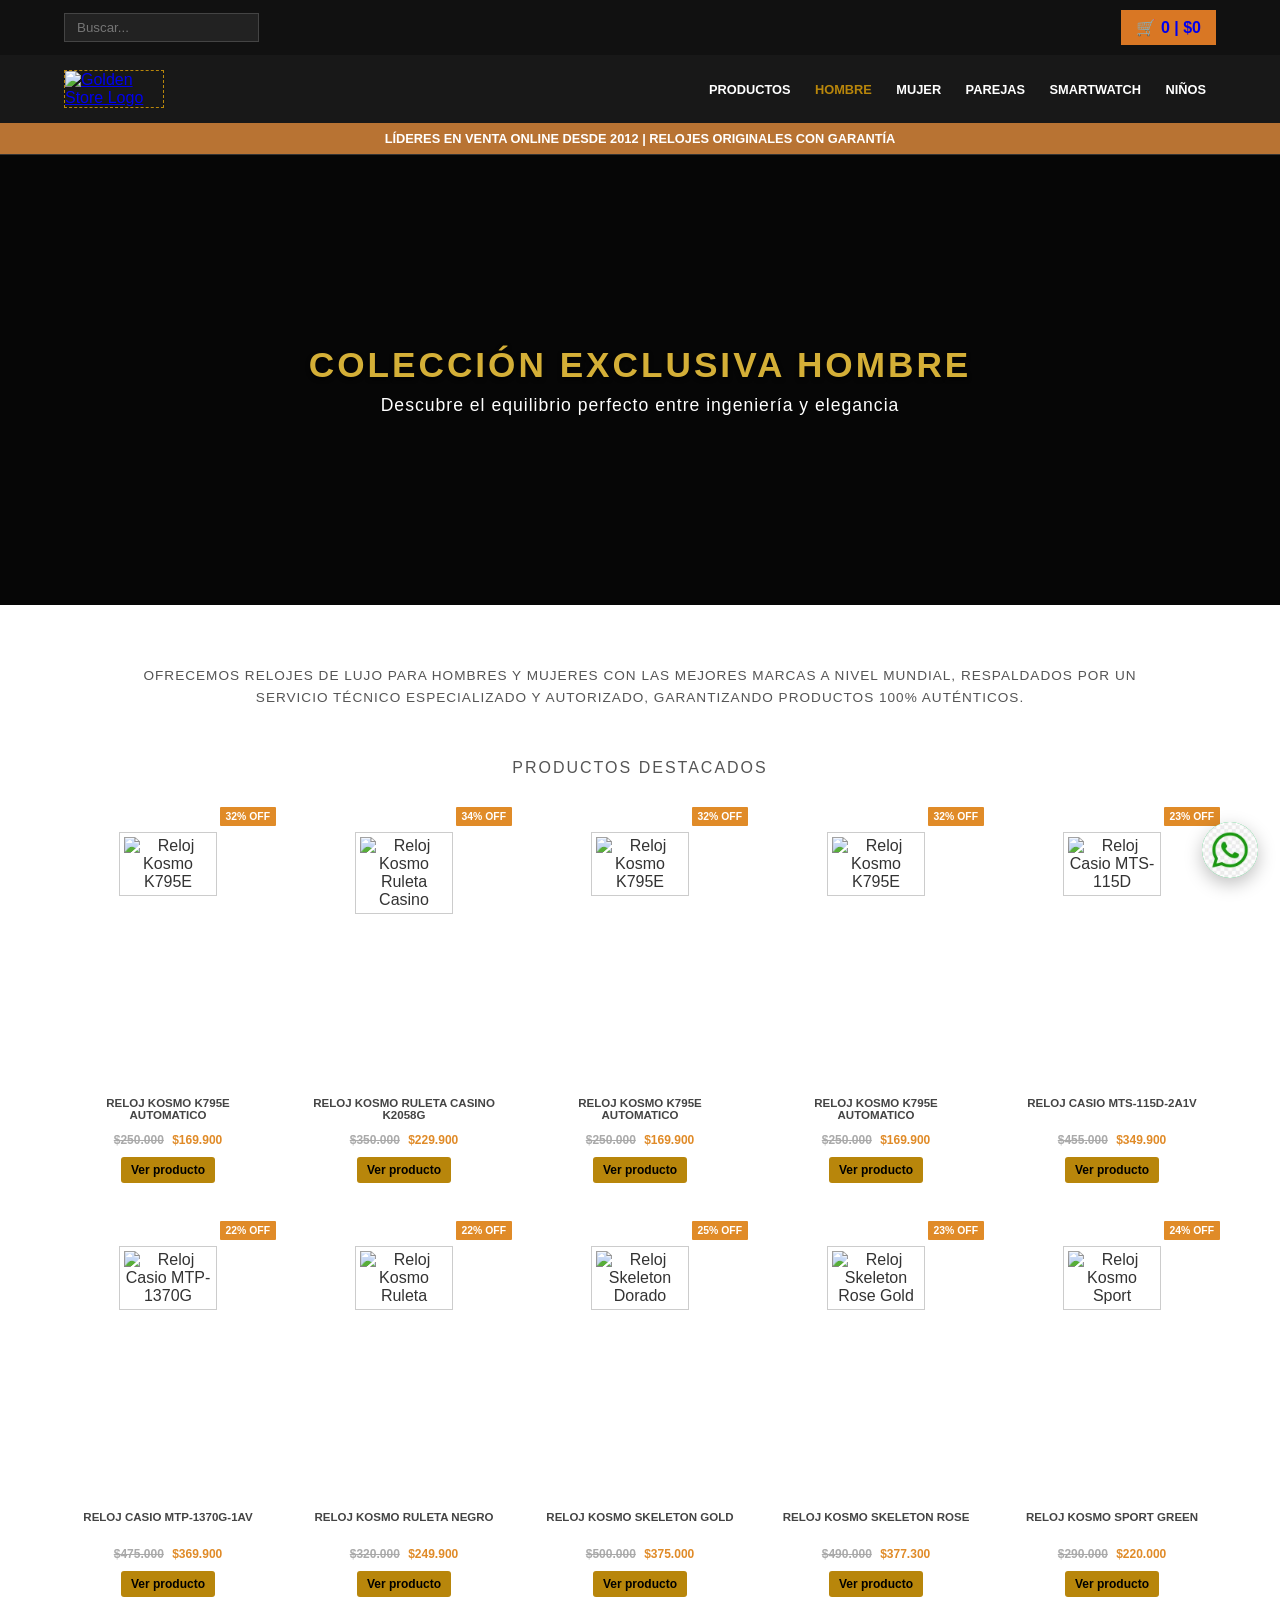
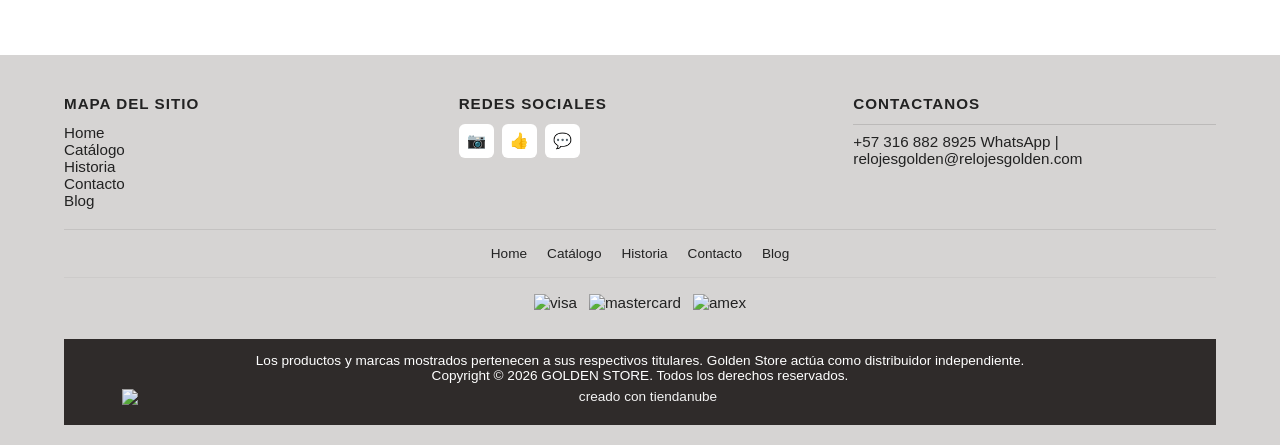
==== commit d53cd809: "subida examen footer" ====
--- a/hombre.html
+++ b/hombre.html
@@ -23,7 +23,7 @@
 
         <div class="nav-container">
             <div class="logo-box">
-                <a href="index.html">
+                <a href="home.html">
                     <img src="https://acdn-us.mitiendanube.com/stores/804/588/themes/common/logo-1109339747-1722646705-121a101efdd62d9919ad9bfa200c9b101722646705-480-0.webp"
                         alt="Golden Store Logo" class="logo-placeholder-small">
                 </a>
@@ -221,33 +221,27 @@
 <footer class="site-footer">
     <div class="footer-top">
         <div class="footer-newsletter">
-            <h4>NEWSLETTER</h4>
-            <form class="newsletter-form" action="#">
-                <input type="text" placeholder="Nombre">
-                <input type="email" placeholder="Tu Email">
-                <button type="submit">&gt;</button>
-            </form>
+            <h4>MAPA DEL SITIO</h4>
+            <nav aria-label="Mapa del sitio">
+                <a href="home.html">Home</a><br><a href="productos.html">Catálogo</a><br>
+                <a href="#historia">Historia</a><br><a href="#contacto">Contacto</a><br><a href="#blog">Blog</a>
+            </nav>
         </div>
         <div class="footer-social">
             <h4>REDES SOCIALES</h4>
             <div class="social-icons">
-                <span>📷</span>
-                <span>👍</span>
-                <span>💬</span>
+                <a href="#instagram" aria-label="Visitar nuestro Instagram">📷</a>
+                <a href="#facebook" aria-label="Visitar nuestro Facebook">👍</a>
+                <a href="#whatsapp" aria-label="Contactarnos por WhatsApp">💬</a>
             </div>
         </div>
         <div class="footer-contact">
             <h4>CONTACTANOS</h4>
-            <p>+57 316 882 8925 Whatsapp | relojesgolden@relojesgolden.com</p>
+            <p id="contacto">+57 316 882 8925 WhatsApp | relojesgolden@relojesgolden.com</p>
         </div>
     </div>
     <div class="footer-nav">
-        <a href="productos.html">PRODUCTOS</a>
-        <a href="hombre.html">HOMBRE</a>
-        <a href="mujer.html">MUJER</a>
-        <a href="parejas.html">PAREJAS</a>
-        <a href="smartwatch.html">SMARTWATCH</a>
-        <a href="ninos.html">NIÑOS</a>
+        <a href="home.html">Home</a><a href="productos.html">Catálogo</a><a href="#historia">Historia</a><a href="#contacto">Contacto</a><a href="#blog">Blog</a>
     </div>
     <div class="footer-payments">
         <img src="https://d26lpennugtm8s.cloudfront.net/assets/common/img/logos/payment/new_logos_payment/visa@2x.png" alt="visa">
@@ -255,15 +249,16 @@
         <img src="https://d26lpennugtm8s.cloudfront.net/assets/common/img/logos/payment/new_logos_payment/amex@2x.png" alt="amex">
     </div>
     <div class="bottom-bar">
-        Copyright GOLDEN STORE - 2026. Todos los derechos reservados.
+        <p id="historia">Los productos y marcas mostrados pertenecen a sus respectivos titulares. Golden Store actúa como distribuidor independiente.</p>
+        <p id="blog">Copyright © 2026 GOLDEN STORE. Todos los derechos reservados.</p>
         <img src="https://via.placeholder.com/140x22?text=tiendanube" alt="creado con tiendanube">
     </div>
 </footer>
 
 
 <!-- Floating WhatsApp button (site-wide) -->
-<a href="https://wa.me/573168828925" class="whatsapp-float" target="_blank" rel="noopener">📲</a>
+<a href="https://wa.me/573168828925" class="whatsapp-float" target="_blank" rel="noopener" aria-label="Escríbenos por WhatsApp"><img src="img y videos/imgwat.jpeg" alt="WhatsApp"></a>
 
 </body>
 
-</html>+</html>
--- a/css/styles.css
+++ b/css/styles.css
@@ -1,435 +1,552 @@
 /* ==========================================
    1. RESETEO Y ESTILOS GENERALES
    ========================================== */
-   * {
-    box-sizing: border-box;
-    margin: 0;
-    padding: 0;
-    font-family: 'Arial', sans-serif;
-  }
-  
-  body {
-    background-color: #0f0f0f;
-    color: #ffffff;
-  }
-  
-  /* MARCADORES PARA TUS IMÁGENES / LOGOS */
-  .logo-placeholder {
-    max-width: 160px;
-    border: 2px dashed #b8860b;
-    padding: 5px;
-    margin-bottom: 15px;
-  }
-  
-  .logo-placeholder-small {
-    max-width: 100px;
-    border: 1px dashed #b8860b;
-  }
-  
-  /* ==========================================
+* {
+  box-sizing: border-box;
+  margin: 0;
+  padding: 0;
+  font-family: 'Arial', sans-serif;
+}
+
+body {
+  background-color: #0f0f0f;
+  color: #ffffff;
+}
+
+/* MARCADORES PARA TUS IMÁGENES / LOGOS */
+.logo-placeholder {
+  max-width: 160px;
+  border: 2px dashed #b8860b;
+  padding: 5px;
+  margin-bottom: 15px;
+}
+
+.logo-placeholder-small {
+  max-width: 100px;
+  border: 1px dashed #b8860b;
+}
+
+/* ==========================================
      2. PÁGINA DE LOGIN (login.html)
      ========================================== */
-  .login-page {
-    display: flex;
-    justify-content: center;
-    align-items: center;
-    min-height: 100vh;
-    background: #121212;
-  }
-  
-  .login-card {
-    background: #1a1a1a;
-    padding: 40px;
-    border-radius: 8px;
-    border: 1px solid #333;
-    width: 100%;
-    max-width: 380px;
-    text-align: center;
-    box-shadow: 0 10px 30px rgba(0, 0, 0, 0.7);
-  }
-  
-  .login-card h2 {
-    font-size: 1.1rem;
-    text-transform: uppercase;
-    margin-bottom: 20px;
-    letter-spacing: 1px;
-  }
-  
-  .input-group {
-    text-align: left;
-    margin-bottom: 15px;
-  }
-  
-  .input-group label {
-    display: block;
-    font-size: 0.8rem;
-    color: #bbb;
-    margin-bottom: 5px;
-  }
-  
-  .input-group input {
-    width: 100%;
-    padding: 10px;
-    background: #262626;
-    border: 1px solid #444;
-    color: #fff;
-    border-radius: 4px;
-    outline: none;
-  }
-  
-  .btn-ingresar {
-    display: block;
-    width: 100%;
-    padding: 12px;
-    background: #b8860b;
-    color: #000;
-    font-weight: bold;
-    text-decoration: none;
-    border-radius: 4px;
-    margin-top: 20px;
-    text-align: center;
-    transition: 0.3s ease;
-  }
-  
-  .btn-ingresar:hover {
-    background: #ffd700;
-  }
-  
-  /* ==========================================
+.login-page {
+  display: flex;
+  justify-content: center;
+  align-items: center;
+  min-height: 100vh;
+  background: #121212;
+}
+
+.login-card {
+  background: #1a1a1a;
+  padding: 40px;
+  border-radius: 8px;
+  border: 1px solid #333;
+  width: 100%;
+  max-width: 380px;
+  text-align: center;
+  box-shadow: 0 10px 30px rgba(0, 0, 0, 0.7);
+}
+
+.login-card h2 {
+  font-size: 1.1rem;
+  text-transform: uppercase;
+  margin-bottom: 20px;
+  letter-spacing: 1px;
+}
+
+.input-group {
+  text-align: left;
+  margin-bottom: 15px;
+}
+
+.input-group label {
+  display: block;
+  font-size: 0.8rem;
+  color: #bbb;
+  margin-bottom: 5px;
+}
+
+.input-group input {
+  width: 100%;
+  padding: 10px;
+  background: #262626;
+  border: 1px solid #444;
+  color: #fff;
+  border-radius: 4px;
+  outline: none;
+}
+
+.btn-ingresar {
+  display: block;
+  width: 100%;
+  padding: 12px;
+  background: #b8860b;
+  color: #000;
+  font-weight: bold;
+  text-decoration: none;
+  border-radius: 4px;
+  margin-top: 20px;
+  text-align: center;
+  transition: 0.3s ease;
+}
+
+.btn-ingresar:hover {
+  background: #ffd700;
+}
+
+/* ==========================================
      3. PÁGINA DE CARGA Y SPINNER (loading.html)
      ========================================== */
-  .loading-page {
-    display: flex;
-    justify-content: center;
-    align-items: center;
-    min-height: 100vh;
-    background-color: #0d0d0d;
-  }
-  
-  .spinner-box {
-    text-align: center;
-  }
-  
-  /* Reloj maquetado con CSS */
-  .clock-spinner {
-    width: 85px;
-    height: 85px;
-    border: 4px solid #b8860b;
-    border-radius: 50%;
-    position: relative;
-    margin: 0 auto 20px auto;
-    box-shadow: 0 0 25px rgba(184, 134, 11, 0.5);
-  }
-  
-  .hand {
-    position: absolute;
-    background: #b8860b;
-    border-radius: 2px;
-    transform-origin: bottom center;
-    left: 50%;
-    bottom: 50%;
-  }
-  
-  /* La manecilla del reloj gira completando giros continuos durante los 3.5s */
-  .hour-hand {
-    width: 4px;
-    height: 25px;
-    margin-left: -2px;
-    animation: spin 1.8s linear infinite;
-  }
-  
-  .minute-hand {
-    width: 2px;
-    height: 36px;
-    margin-left: -1px;
-    animation: spin 0.5s linear infinite;
-  }
-  
-  .loading-text {
-    color: #b8860b;
-    font-size: 0.95rem;
-    letter-spacing: 3px;
-    font-weight: bold;
-    animation: pulseText 1.2s infinite ease-in-out;
-  }
-  
-  /* Animaciones */
-  @keyframes spin {
-    from { transform: rotate(0deg); }
-    to { transform: rotate(360deg); }
-  }
-  
-  @keyframes pulseText {
-    0%, 100% { opacity: 0.4; }
-    50% { opacity: 1; }
-  }
-  
-  /* ==========================================
+.loading-page {
+  display: flex;
+  justify-content: center;
+  align-items: center;
+  min-height: 100vh;
+  background-color: #0d0d0d;
+}
+
+.spinner-box {
+  text-align: center;
+}
+
+/* Reloj maquetado con CSS */
+.clock-spinner {
+  width: 85px;
+  height: 85px;
+  border: 4px solid #b8860b;
+  border-radius: 50%;
+  position: relative;
+  margin: 0 auto 20px auto;
+  box-shadow: 0 0 25px rgba(184, 134, 11, 0.5);
+}
+
+.hand {
+  position: absolute;
+  background: #b8860b;
+  border-radius: 2px;
+  transform-origin: bottom center;
+  left: 50%;
+  bottom: 50%;
+}
+
+.hour-hand {
+  width: 4px;
+  height: 25px;
+  margin-left: -2px;
+  animation: spin 1.8s linear infinite;
+}
+
+.minute-hand {
+  width: 2px;
+  height: 36px;
+  margin-left: -1px;
+  animation: spin 0.5s linear infinite;
+}
+
+.loading-text {
+  color: #b8860b;
+  font-size: 0.95rem;
+  letter-spacing: 3px;
+  font-weight: bold;
+  animation: pulseText 1.2s infinite ease-in-out;
+}
+
+/* Animaciones */
+@keyframes spin {
+  from {
+    transform: rotate(0deg);
+  }
+
+  to {
+    transform: rotate(360deg);
+  }
+}
+
+@keyframes pulseText {
+
+  0%,
+  100% {
+    opacity: 0.4;
+  }
+
+  50% {
+    opacity: 1;
+  }
+}
+
+/* ==========================================
      4. TIENDA PRINCIPAL (index.html)
      ========================================== */
-  .main-header {
-    background: #181818;
-    border-bottom: 1px solid #333;
-    position: sticky; /* Mantener el header visible */
-    top: 0;
-    z-index: 1000;
-    transition: transform 0.25s ease; /* preparado para hide-on-scroll con JS opcional */
-  }
-  
-  .top-bar {
-    display: flex;
-    justify-content: space-between;
-    align-items: center;
-    padding: 10px 5%;
-    background: #111;
-  }
-  
-  .search-input {
-    padding: 6px 12px;
-    background: #222;
-    border: 1px solid #444;
-    color: #fff;
-  }
-  
-  .cart-box {
-    background: #d97724;
-    padding: 8px 15px;
-    font-weight: bold;
-  }
-  
+.main-header {
+  background: #181818;
+  border-bottom: 1px solid #333;
+  position: sticky;
+  top: 0;
+  z-index: 1000;
+  transition: transform 0.25s ease;
+}
+
+.top-bar {
+  display: flex;
+  justify-content: space-between;
+  align-items: center;
+  padding: 10px 5%;
+  background: #111;
+}
+
+.search-input {
+  padding: 6px 12px;
+  background: #222;
+  border: 1px solid #444;
+  color: #fff;
+}
+
+.cart-box {
+  background: #d97724;
+  padding: 8px 15px;
+  font-weight: bold;
+}
+
+.cart-link {
+  color: inherit;
+  text-decoration: none;
+}
+
+/* ==========================================
+   CARRITO ESTÁTICO (carrito.html)
+   ========================================== */
+.cart-view {
+  min-height: 100vh;
+  background: #101010;
+  color: #f5f5f5;
+}
+
+.cart-brand {
+  color: #d4af37;
+  font-size: .8rem;
+  font-weight: bold;
+  letter-spacing: 2px;
+  text-decoration: none;
+}
+
+.cart-box-current {
+  cursor: default;
+}
+
+.shopping-cart {
+  max-width: 1240px;
+  margin: 0 auto;
+  padding: 54px 5% 72px;
+}
+
+.cart-heading {
+  display: flex;
+  justify-content: space-between;
+  align-items: end;
+  gap: 24px;
+  margin-bottom: 32px;
+}
+
+.cart-eyebrow {
+  color: #d4af37;
+  font-size: .72rem;
+  font-weight: bold;
+  letter-spacing: 1.8px;
+  margin-bottom: 8px;
+}
+
+.cart-heading h1 {
+  font-size: clamp(2rem, 5vw, 3rem);
+  font-weight: 500;
+  margin-bottom: 7px;
+}
+
+.cart-heading p:not(.cart-eyebrow) {
+  color: #aaa;
+}
+
+.cart-continue {
+  border-bottom: 1px solid #d4af37;
+  color: #f5f5f5;
+  font-size: .85rem;
+  padding-bottom: 5px;
+  text-decoration: none;
+  white-space: nowrap;
+}
+
+.cart-layout {
+  display: grid;
+  grid-template-columns: minmax(0, 1.75fr) minmax(290px, .85fr);
+  gap: 28px;
+  align-items: start;
+}
+
+.cart-products,
+.order-summary {
+  background: #191919;
+  border: 1px solid #303030;
+}
+
+.cart-column-headings {
+  color: #999;
+  display: grid;
+  grid-template-columns: minmax(270px, 1fr) 92px 100px 100px;
+  gap: 16px;
+  padding: 17px 22px;
+  font-size: .67rem;
+  font-weight: bold;
+  letter-spacing: 1px;
+}
+
+.cart-product {
+  display: grid;
+  grid-template-columns: 104px minmax(150px, 1fr) 92px 100px 100px;
+  align-items: center;
+  gap: 16px;
+  border-top: 1px solid #303030;
+  padding: 20px 22px;
+}
+
+.cart-product-image {
+  background: #fff;
+  height: 105px;
+  object-fit: contain;
+  width: 104px;
+}
+
+.cart-product-info h2 {
+  font-size: 1rem;
+  font-weight: 600;
+  margin-bottom: 7px;
+}
+
+.cart-product-info p {
+  color: #9c9c9c;
+  font-size: .78rem;
+  line-height: 1.4;
+}
+
+.cart-remove {
+  background: transparent;
+  border: 0;
+  color: #d4af37;
+  cursor: pointer;
+  font-size: .74rem;
+  margin-top: 16px;
+  padding: 0;
+  text-decoration: underline;
+}
+
+.cart-price,
+.cart-subtotal {
+  font-size: .86rem;
+  font-weight: 500;
+}
+
+.quantity-control {
+  border: 1px solid #484848;
+  display: flex;
+  height: 34px;
+  justify-content: space-between;
+  align-items: center;
+  max-width: 94px;
+}
+
+.quantity-control button {
+  background: transparent;
+  border: 0;
+  color: #ddd;
+  cursor: pointer;
+  font-size: 1rem;
+  padding: 6px 10px;
+}
+
+.quantity-control span {
+  font-size: .82rem;
+}
+
+.order-summary {
+  padding: 25px;
+}
+
+.order-summary h2 {
+  border-bottom: 1px solid #363636;
+  font-size: 1.15rem;
+  font-weight: 500;
+  margin-bottom: 20px;
+  padding-bottom: 17px;
+}
+
+.summary-row,
+.summary-total {
+  display: flex;
+  justify-content: space-between;
+  font-size: .88rem;
+  margin: 14px 0;
+}
+
+.summary-row span {
+  color: #bdbdbd;
+}
+
+.summary-total {
+  border-top: 1px solid #363636;
+  font-size: 1.05rem;
+  margin-top: 22px;
+  padding-top: 20px;
+}
+
+.summary-total strong {
+  color: #d4af37;
+}
+
+.order-summary small {
+  color: #929292;
+  display: block;
+  font-size: .72rem;
+  line-height: 1.4;
+  margin: 10px 0 22px;
+}
+
+.checkout-button {
+  background: #d4af37;
+  border: 0;
+  color: #111;
+  cursor: pointer;
+  font-size: .76rem;
+  font-weight: bold;
+  letter-spacing: 1px;
+  padding: 15px;
+  width: 100%;
+}
+
+.cart-static-note {
+  color: #8e8e8e;
+  font-size: .68rem;
+  line-height: 1.4;
+  margin: 12px 0 21px;
+  text-align: center;
+}
+
+.cart-benefits {
+  border-top: 1px solid #363636;
+  color: #c8c8c8;
+  display: grid;
+  font-size: .73rem;
+  gap: 10px;
+  padding-top: 18px;
+}
+
+.login-cart-link,
+.loading-cart-link {
+  color: #d4af37;
+  display: inline-block;
+  font-size: .78rem;
+  margin-top: 18px;
+  text-decoration: none;
+}
+
+@media (max-width: 780px) {
+  .shopping-cart {
+    padding-top: 36px;
+  }
+
+  .cart-layout {
+    grid-template-columns: 1fr;
+  }
+
+  .cart-column-headings {
+    display: none;
+  }
+
+  .cart-product {
+    grid-template-columns: 82px 1fr;
+    gap: 14px;
+    position: relative;
+  }
+
+  .cart-product-image {
+    height: 90px;
+    width: 82px;
+  }
+
+  .cart-price {
+    display: none;
+  }
+
+  .cart-subtotal {
+    bottom: 22px;
+    position: absolute;
+    right: 22px;
+  }
+
+  .quantity-control {
+    margin-top: 10px;
+  }
+}
+
+@media (max-width: 480px) {
+  .cart-heading {
+    align-items: start;
+    flex-direction: column;
+  }
+
   .nav-container {
-    display: flex;
-    align-items: center;
-    justify-content: space-between;
-    padding: 15px 5%;
-  }
-  
+    gap: 12px;
+  }
+
+  .nav-links {
+    line-height: 2;
+  }
+
   .nav-links a {
-    color: #fff;
-    text-decoration: none;
-    margin: 0 10px;
-    font-size: 0.8rem;
-    font-weight: bold;
-  }
-  
-  .announcement-bar {
-    background: #b87333;
-    text-align: center;
-    padding: 8px;
-    font-size: 0.8rem;
-    font-weight: bold;
-  }
-  
-  .hero-banner {
-    padding: 40px 5%;
-    text-align: center;
-  }
-  
-  .banner-placeholder {
-    border: 2px dashed #555;
-    padding: 60px 20px;
-    background: #181818;
-  }
-  
-  .categories-section {
-    padding: 30px 5%;
-    text-align: center;
-  }
-  
-  .categories-section h2 {
-    margin-bottom: 20px;
-    font-weight: normal;
-  }
-  
-  .category-grid button {
-    background: #000;
-    color: #fff;
-    border: 1px solid #333;
-    padding: 10px 15px;
-    margin: 5px;
-    cursor: pointer;
-    font-size: 0.75rem;
-    font-weight: bold;
-  }
-  /* ==========================================
-   5. SECCIÓN DE PRODUCTOS (GRID DE 5 COLUMNAS)
-   ========================================== */
-.products-section {
-  background-color: #ffffff; /* Fondo blanco igual a la imagen original */
-  color: #333;
-  padding: 40px 0; /* espacio arriba y abajo para evitar cortes negros */
-  }
-  
-  /* Banner de texto informativo en fondo negro */
-  .banner-info {
-    background-color: transparent; /* evitar franja negra entre secciones */
-    color: #555;
-    text-align: center;
-    padding: 20px 10%;
-    font-size: 0.85rem;
-    line-height: 1.6;
-    letter-spacing: 1px;
-  }
-  
-  .section-title {
-    text-align: center;
-    font-size: 1rem;
-    letter-spacing: 2px;
-    color: #555;
-    margin: 30px 0;
-    text-transform: uppercase;
-    font-weight: normal;
-  }
-  
-  /* Distribución de 5 columnas usando CSS Grid */
-  .products-grid {
-    display: grid;
-    grid-template-columns: repeat(5, 1fr); /* 5 columnas iguales */
-    gap: 20px;
-    max-width: 1200px;
-    margin: 0 auto;
-    padding: 0 20px;
-  }
-  
-  /* Tarjeta individual de producto */
-  .product-card {
-    position: relative;
-    background-color: #fff;
-    text-align: center;
-    padding: 10px;
-    display: flex;
-    flex-direction: column;
-    align-items: center;
-    transition: transform 0.2s ease;
-  }
-  
-  .product-card:hover {
-    transform: none; /* Sin elevación */
-  }
-  
-  /* Badge / Etiqueta de Descuento en la esquina */
-  .discount-badge {
-    position: absolute;
-    top: 0;
-    right: 0;
-    background-color: #e08b28; /* Naranja/Dorado característico */
-    color: #fff;
-    font-size: 0.65rem;
-    font-weight: bold;
-    padding: 4px 6px;
-    border-radius: 1px;
-  }
-  
-  /* Contenedor e imágenes */
-  .img-container {
-    width: 100%;
-    height: 250px;
-    display: flex;
-    justify-content: center;
-    align-items: center;
-    margin-top: 15px;
-    margin-bottom: 15px;
-  }
-  
-    .product-img-placeholder {
-    max-height: 100%;
-    max-width: 100%;
-    object-fit: contain;
-    border: 1px solid #ccc; /* Guía para ver el espacio de la foto */
-    padding: 4px;
-  }
-  
-  /* Título de los productos */
-  .product-title {
-    font-size: 0.72rem;
-    color: #444;
-    font-weight: bold;
-    margin-bottom: 8px;
-    height: 28px; /* Mantiene alineados los títulos de 2 líneas */
-    display: -webkit-box;
-    -webkit-box-orient: vertical;
-    overflow: hidden;
-  }
-  
-  /* Precios */
-  .product-price {
-    font-size: 0.75rem;
-    font-weight: bold;
-  }
-
-  .product-link { display:inline-block; margin-top:8px; background:#b8860b; color:#000; padding:6px 10px; text-decoration:none; font-weight:700; border-radius:3px; }
-  .product-link:hover { background:#d4af37; }
-
-  /* Card hover (subtle) and modal-open scale handled by JS animation */
-  .product-card {
-    transition: transform 220ms ease, box-shadow 220ms ease;
-  }
-  .product-card:hover {
-    transform: none;
-    box-shadow: none;
-    z-index: auto;
-  }
-
-  /* Simple hover overlay showing small specs using data-specs attribute (no JS) */
-  .product-card { position: relative; overflow: visible; }
-  .product-card::after {
-    content: attr(data-specs);
-    position: absolute;
-    left: 10px;
-    right: 10px;
-    bottom: 10px;
-    background: rgba(255,255,255,0.95);
-    color: #222;
-    padding: 8px 10px;
-    border-radius: 6px;
-    font-size: 0.83rem;
-    box-shadow: 0 6px 18px rgba(0,0,0,0.08);
-    opacity: 0;
-    transform: translateY(8px);
-    transition: opacity 180ms ease, transform 180ms ease;
-    pointer-events: none;
-  }
-  .product-card:hover::after { opacity: 1; transform: translateY(0); }
-
-  /* Image lift on hover to make elevation more visible (subtle) */
-  .product-img-placeholder { transition: transform 260ms ease, box-shadow 260ms ease; }
-  .product-card:hover .product-img-placeholder { transform: none; box-shadow: none; }
-
-  /* Button micro-elevation (subtle) */
-  .product-link { transition: transform 160ms ease, box-shadow 160ms ease; }
-  .product-link:hover { transform: none; box-shadow: none; }
-
-  /* Modal CSS removed for static mockup (no JS) */
-
-  
-  .old-price {
-    color: #aaa;
-    text-decoration: line-through;
-    margin-right: 5px;
-  }
-  
-  .current-price {
-    color: #e08b28; /* Dorado/Naranja de oferta */
-  }
-  
-  /* Adaptación responsive para pantallas más pequeñas */
-  @media (max-width: 1024px) {
-    .products-grid {
-      grid-template-columns: repeat(3, 1fr); /* 3 columnas en tablets */
-    }
-  }
-  
-  @media (max-width: 600px) {
-    .products-grid {
-      grid-template-columns: repeat(2, 1fr); /* 2 columnas en celulares */
-    }
-  }
-  /* BANNER PRINCIPAL CON VIDEO */
+    margin: 0 5px;
+  }
+
+  .cart-product {
+    padding: 16px;
+  }
+
+  .cart-subtotal {
+    right: 16px;
+  }
+}
+
+.nav-container {
+  display: flex;
+  align-items: center;
+  justify-content: space-between;
+  padding: 15px 5%;
+}
+
+.nav-links a {
+  color: #fff;
+  text-decoration: none;
+  margin: 0 10px;
+  font-size: 0.8rem;
+  font-weight: bold;
+}
+
+.announcement-bar {
+  background: #b87333;
+  text-align: center;
+  padding: 8px;
+  font-size: 0.8rem;
+  font-weight: bold;
+}
+
 .hero-banner {
   width: 100%;
-  height: 450px; /* Ajusta la altura a tu gusto */
+  height: 450px;
   position: relative;
   overflow: hidden;
+}
+
+.banner-placeholder {
+  border: 2px dashed #555;
+  padding: 60px 20px;
+  background: #181818;
 }
 
 .banner-video-container {
@@ -466,7 +583,7 @@
 }
 
 .banner-overlay h2 {
-  color: #d4af37; /* Color dorado */
+  color: #d4af37;
   font-size: 2rem;
   letter-spacing: 2px;
   margin-bottom: 10px;
@@ -478,196 +595,465 @@
   font-size: 1.1rem;
   letter-spacing: 1px;
 }
+
+/* BANNER GALERÍA CSS */
+.top-gallery-banner {
+  width: 100%;
+  height: 450px;
+  position: relative;
+  overflow: hidden;
+  background-color: #0d0d0d;
+}
+
+.css-slider {
+  width: 100%;
+  height: 100%;
+  position: relative;
+}
+
+.slide {
+  position: absolute;
+  top: 0;
+  left: 0;
+  width: 100%;
+  height: 100%;
+  background-size: cover;
+  background-position: center;
+  opacity: 0;
+  animation: cssGallery 12s infinite;
+}
+
+.slide.bg1 {
+  background-image: url('https://luxus.com.co/wp-content/uploads/2023/05/2-1.png');
+  animation-delay: 0s;
+}
+
+.slide.bg2 {
+  background-image: url('https://www.pulsocol.com/cdn/shop/files/825_plata_azul.png?v=1782242261&width=533');
+  animation-delay: 3s;
+}
+
+.slide.bg3 {
+  background-image: url('https://encrypted-tbn0.gstatic.com/images?q=tbn:ANd9GcSp7MEE0gsI6whPCcMZhzARbDqvWRv-3C-NlRiD8Ce8DyYevtiJm5HzgpfF&s=10');
+  animation-delay: 6s;
+}
+
+.slide.bg4 {
+  background-image: url('https://encrypted-tbn0.gstatic.com/images?q=tbn:ANd9GcQKnZ8E3-a3CPowbOcv_2p5upPUJICz5cpk5iBHPHr-1t7dnWHmqSYR3MU&s=10');
+  animation-delay: 9s;
+}
+
+.slide.bg5 {
+  background-image: url('https://encrypted-tbn0.gstatic.com/images?q=tbn:ANd9GcQW-OtM7Ke4jpIE7SLAO1KYQDwnrJKusdOrdBWZeSdCtZiMbV7075kjIAU&s=10');
+  animation-delay: 12s;
+}
+
+@keyframes cssGallery {
+  0% {
+    opacity: 0;
+  }
+
+  10% {
+    opacity: 1;
+  }
+
+  33% {
+    opacity: 1;
+  }
+
+  43% {
+    opacity: 0;
+  }
+
+  100% {
+    opacity: 0;
+  }
+}
+
+.banner-overlay-text {
+  position: absolute;
+  top: 0;
+  left: 0;
+  width: 100%;
+  height: 100%;
+  background: rgba(0, 0, 0, 0.5);
+  display: flex;
+  flex-direction: column;
+  justify-content: center;
+  align-items: center;
+  text-align: center;
+  padding: 20px;
+  z-index: 2;
+}
+
+.banner-overlay-text h2 {
+  color: #d4af37;
+  font-size: 2.2rem;
+  letter-spacing: 3px;
+  margin-bottom: 10px;
+  text-shadow: 0 2px 4px rgba(0, 0, 0, 0.8);
+}
+
+.banner-overlay-text p {
+  color: #ffffff;
+  font-size: 1.1rem;
+  letter-spacing: 1px;
+}
+
+.categories-section {
+  padding: 30px 5%;
+  text-align: center;
+}
+
+.categories-section h2 {
+  margin-bottom: 20px;
+  font-weight: normal;
+}
+
+.category-grid button {
+  background: #000;
+  color: #fff;
+  border: 1px solid #333;
+  padding: 10px 15px;
+  margin: 5px;
+  cursor: pointer;
+  font-size: 0.75rem;
+  font-weight: bold;
+}
+
 /* ==========================================
-   1. BANNER CON GALERÍA AUTOMÁTICA EN CSS PURO
-   ========================================== */
-   .top-gallery-banner {
-    width: 100%;
-    height: 450px;
-    position: relative;
-    overflow: hidden;
-    background-color: #0d0d0d;
-  }
-  
-  .css-slider {
-    width: 100%;
-    height: 100%;
-    position: relative;
-  }
-  
-  .slide {
-    position: absolute;
-    top: 0;
-    left: 0;
-    width: 100%;
-    height: 100%;
-    background-size: cover;
-    background-position: center;
-    opacity: 0;
-    animation: cssGallery 12s infinite;
-  }
-  
-  /* Rutas de imágenes de la galería del Banner */
-  .slide.bg1 {
-    background-image: url('https://luxus.com.co/wp-content/uploads/2023/05/2-1.png');
-    animation-delay: 0s;
-  }
-  
-  .slide.bg2 {
-    background-image: url('https://www.pulsocol.com/cdn/shop/files/825_plata_azul.png?v=1782242261&width=533');
-    animation-delay: 3s;
-  }
-  
-  .slide.bg3 {
-    background-image: url('https://encrypted-tbn0.gstatic.com/images?q=tbn:ANd9GcSp7MEE0gsI6whPCcMZhzARbDqvWRv-3C-NlRiD8Ce8DyYevtiJm5HzgpfF&s=10');
-    animation-delay: 6s;
-  }
-  .slide.bg4 {
-    background-image: url('https://encrypted-tbn0.gstatic.com/images?q=tbn:ANd9GcQKnZ8E3-a3CPowbOcv_2p5upPUJICz5cpk5iBHPHr-1t7dnWHmqSYR3MU&s=10');
-    animation-delay: 9s;
-  }
-  .slide.bg5 {
-    background-image: url('https://encrypted-tbn0.gstatic.com/images?q=tbn:ANd9GcQW-OtM7Ke4jpIE7SLAO1KYQDwnrJKusdOrdBWZeSdCtZiMbV7075kjIAU&s=10');
-    animation-delay: 12s;
-  }
-  /* Animación de fundido suave */
-  @keyframes cssGallery {
-    0% { opacity: 0; }
-    10% { opacity: 1; }
-    33% { opacity: 1; }
-    43% { opacity: 0; }
-    100% { opacity: 0; }
-  }
-  
-  .banner-overlay-text {
-    position: absolute;
-    top: 0;
-    left: 0;
-    width: 100%;
-    height: 100%;
-    background: rgba(0, 0, 0, 0.5); /* Sombra para legibilidad del texto */
-    display: flex;
-    flex-direction: column;
-    justify-content: center;
-    align-items: center;
-    text-align: center;
-    padding: 20px;
-    z-index: 2;
-  }
-  
-  .banner-overlay-text h2 {
-    color: #d4af37;
-    font-size: 2.2rem;
-    letter-spacing: 3px;
-    margin-bottom: 10px;
-    text-shadow: 0 2px 4px rgba(0, 0, 0, 0.8);
-  }
-  
-  .banner-overlay-text p {
-    color: #ffffff;
-    font-size: 1.1rem;
-    letter-spacing: 1px;
-  }
-  
-  /* ==========================================
-     2. EFECTO HOVER EN PRODUCTOS CON CSS PURO
+     5. SECCIÓN DE PRODUCTOS (GRID DE 5 COLUMNAS)
      ========================================== */
-  .img-container {
-    position: relative;
-    width: 100%;
-    height: 250px;
-    display: flex;
-    justify-content: center;
-    align-items: center;
-  }
-  
-  .img-container img {
-    position: absolute;
-    top: 0;
-    left: 50%;
-    transform: translateX(-50%);
-    max-height: 450px;
-    max-width: 100%;
-    object-fit: contain;
-    transition: opacity 0.4s ease-in-out, transform 0.3s ease;
-  }
-  
-  /* La segunda imagen se oculta por defecto */
-  .img-container .img-hover {
-    opacity: 0;
-  }
-  
-  /* Al pasar el ratón por encima del contenedor de la tarjeta */
-  .product-card:hover .img-main {
-    opacity: 0; /* Desaparece la primera */
-  }
-  
-  .product-card:hover .img-hover {
-    opacity: 1; /* Aparece la segunda */
-    transform: translateX(-50%) scale(1.05); /* Efecto leve de zoom */
-  }
+.products-section {
+  background-color: #ffffff;
+  color: #333;
+  padding: 40px 0;
+}
+
+.banner-info {
+  background-color: transparent;
+  color: #555;
+  text-align: center;
+  padding: 20px 10%;
+  font-size: 0.85rem;
+  line-height: 1.6;
+  letter-spacing: 1px;
+}
+
+.section-title {
+  text-align: center;
+  font-size: 1rem;
+  letter-spacing: 2px;
+  color: #555;
+  margin: 30px 0;
+  text-transform: uppercase;
+  font-weight: normal;
+}
+
+.products-grid {
+  display: grid;
+  grid-template-columns: repeat(5, 1fr);
+  gap: 20px;
+  max-width: 1200px;
+  margin: 0 auto;
+  padding: 0 20px;
+}
+
+/* TARJETA INDIVIDUAL Y ANIMACIÓN DE ELEVACIÓN */
+.product-card {
+  position: relative;
+  background-color: #fff;
+  text-align: center;
+  padding: 10px;
+  display: flex;
+  flex-direction: column;
+  align-items: center;
+  /* Transición suave para elevación y sombra */
+  transition: transform 0.3s ease, box-shadow 0.3s ease;
+}
+
+/* Efecto Hover: Eleva la tarjeta hacia arriba sin desplazamientos laterales */
+.product-card:hover {
+  transform: translateY(-8px);
+  box-shadow: 0 12px 24px rgba(0, 0, 0, 0.12);
+  z-index: 5;
+}
+
+.discount-badge {
+  position: absolute;
+  top: 0;
+  right: 0;
+  background-color: #e08b28;
+  color: #fff;
+  font-size: 0.65rem;
+  font-weight: bold;
+  padding: 4px 6px;
+  border-radius: 1px;
+  z-index: 2;
+}
+
+/* CONTENEDOR E IMÁGENES */
+.img-container {
+  position: relative;
+  width: 100%;
+  height: 250px;
+  display: flex;
+  justify-content: center;
+  align-items: center;
+  margin-top: 15px;
+  margin-bottom: 15px;
+  overflow: hidden;
+}
+
+.img-container img,
+.product-img-placeholder {
+  position: absolute;
+  top: 0;
+  left: 50%;
+  transform: translateX(-50%);
+  max-height: 100%;
+  max-width: 100%;
+  object-fit: contain;
+  padding: 4px;
+  border: 1px solid #ccc;
+  transition: opacity 0.4s ease-in-out;
+}
+
+.img-container .img-hover {
+  opacity: 0;
+}
+
+/* Cambio suave de imagen en hover */
+.product-card:hover .img-main {
+  opacity: 0;
+}
+
+.product-card:hover .img-hover {
+  opacity: 1;
+}
+
+.product-title {
+  font-size: 0.72rem;
+  color: #444;
+  font-weight: bold;
+  margin-bottom: 8px;
+  height: 28px;
+  display: -webkit-box;
+  -webkit-box-orient: vertical;
+  overflow: hidden;
+}
+
+.product-price {
+  font-size: 0.75rem;
+  font-weight: bold;
+  margin-bottom: 8px;
+}
+
+.old-price {
+  color: #aaa;
+  text-decoration: line-through;
+  margin-right: 5px;
+}
+
+.current-price {
+  color: #e08b28;
+}
+
+.product-link {
+  display: inline-block;
+  background: #b8860b;
+  color: #000;
+  padding: 6px 10px;
+  text-decoration: none;
+  font-weight: 700;
+  border-radius: 3px;
+  font-size: 0.75rem;
+  transition: background 0.2s ease;
+}
+
+.product-link:hover {
+  background: #d4af37;
+}
+
+/* Muestra el mismo llamado a la acción en las tarjetas que no traen botón en su HTML. */
+.product-card:not(:has(.product-link)) .product-price::after {
+  content: "Ver producto";
+  display: inline-block;
+  background: #b8860b;
+  color: #000;
+  padding: 6px 10px;
+  font-weight: 700;
+  border-radius: 3px;
+  font-size: 0.75rem;
+  margin-top: 10px;
+  transition: background 0.2s ease;
+}
+
+.product-card:not(:has(.product-link)) .product-price:hover::after {
+  background: #d4af37;
+}
+
+/* Spec overlay opcional si usas data-specs */
+.product-card::after {
+  content: attr(data-specs);
+  position: absolute;
+  left: 10px;
+  right: 10px;
+  bottom: 10px;
+  background: rgba(255, 255, 255, 0.95);
+  color: #222;
+  padding: 8px 10px;
+  border-radius: 6px;
+  font-size: 0.83rem;
+  box-shadow: 0 6px 18px rgba(0, 0, 0, 0.08);
+  opacity: 0;
+  transform: translateY(8px);
+  transition: opacity 180ms ease, transform 180ms ease;
+  pointer-events: none;
+}
+
+.product-card:hover::after {
+  opacity: 1;
+  transform: translateY(0);
+}
 
 /* ==========================================
-   FOOTER GLOBAL Y DECORACIONES ANIMADAS
-   ========================================== */
+     6. FOOTER GLOBAL Y ELEMENTOS FLOTANTES
+     ========================================== */
 .site-footer {
-  background: #d6d4d3; /* gris claro como en la imagen */
+  background: #d6d4d3;
   color: #222;
   padding: 40px 5% 20px;
   font-size: 0.95rem;
 }
-.site-footer a { color: inherit; text-decoration: none; }
+
+.site-footer a {
+  color: inherit;
+  text-decoration: none;
+}
+
 .footer-top {
-  display: flex;
-  gap: 20px;
-  align-items: flex-start;
-  justify-content: space-between;
+  display: grid;
+  grid-template-columns: repeat(3, minmax(0, 1fr));
+  gap: 32px;
+  align-items: start;
   max-width: 1200px;
   margin: 0 auto 20px;
 }
-.footer-newsletter, .footer-social, .footer-contact {
-  flex: 1 1 30%;
-}
-.footer-newsletter h4, .footer-social h4, .footer-contact h4 {
+
+.footer-newsletter h4,
+.footer-social h4,
+.footer-contact h4 {
   text-transform: uppercase;
   letter-spacing: 1px;
   font-weight: 700;
   margin-bottom: 12px;
 }
-.newsletter-form { display:flex; gap:8px; }
-.newsletter-form input { padding:10px; border:1px solid #bbb; background:#fff; flex:1; }
-.newsletter-form button { background:#111; color:#fff; border:none; padding:10px 14px; cursor:pointer; }
-.footer-nav { text-align:center; padding:14px 0; border-top:1px solid rgba(0,0,0,0.08); border-bottom:1px solid rgba(0,0,0,0.04); background:transparent; }
-.footer-nav a { margin:0 10px; font-size:0.85rem; color:#222; }
-.footer-payments { display:flex; justify-content:center; gap:12px; padding:16px 0; }
-.footer-bottom { text-align:center; padding:12px 0 0; font-size:0.85rem; color:#111; }
-
-/* Footer: remove decorative animations to match provided design */
-.footer-contact p { border-top:1px solid rgba(0,0,0,0.12); padding-top:8px; margin-top:6px; }
-.footer-contact p + p { border-top:none; padding-top:6px; }
-
-/* Dark bottom bar like the screenshot */
+
+.newsletter-form {
+  display: flex;
+  gap: 8px;
+}
+
+.newsletter-form input {
+  padding: 10px;
+  border: 1px solid #bbb;
+  background: #fff;
+  flex: 1;
+}
+
+.newsletter-form button {
+  background: #111;
+  color: #fff;
+  border: none;
+  padding: 10px 14px;
+  cursor: pointer;
+}
+
+.footer-nav {
+  display: grid;
+  grid-template-columns: repeat(5, max-content);
+  justify-content: center;
+  gap: 8px 20px;
+  padding: 16px 0;
+  border-top: 1px solid rgba(0, 0, 0, 0.08);
+  border-bottom: 1px solid rgba(0, 0, 0, 0.04);
+  background: transparent;
+}
+
+.footer-nav a {
+  font-size: 0.85rem;
+  color: #222;
+}
+
+.site-footer a:hover,
+.site-footer a:focus-visible {
+  text-decoration: underline;
+  text-underline-offset: 3px;
+}
+
+.social-icons {
+  display: flex;
+  flex-wrap: wrap;
+  gap: 8px;
+}
+
+.footer-payments {
+  display: flex;
+  justify-content: center;
+  gap: 12px;
+  padding: 16px 0;
+}
+
+.footer-bottom {
+  text-align: center;
+  padding: 12px 0 0;
+  font-size: 0.85rem;
+  color: #111;
+}
+
+.footer-contact p {
+  border-top: 1px solid rgba(0, 0, 0, 0.12);
+  padding-top: 8px;
+  margin-top: 6px;
+}
+
+.footer-contact p+p {
+  border-top: none;
+  padding-top: 6px;
+}
+
 .site-footer .bottom-bar {
-  background:#2f2b2a;
-  color:#fff;
-  text-align:center;
-  padding:14px 5%;
-  margin-top:12px;
-  font-size:0.85rem;
-}
-.site-footer .bottom-bar img{ display:block; margin:6px auto 0; height:22px; opacity:0.95 }
-
-/* Small pulsing social icons */
-.social-icons span { display:inline-block; margin-right:8px; padding:8px; border-radius:6px; background:#fff; }
-.social-icons span:hover { transform:translateY(-4px); box-shadow:0 6px 18px rgba(0,0,0,0.12); transition:0.25s; }
-
-@media (max-width:800px){
-  .footer-top{ flex-direction:column; gap:16px; }
-  .footer-newsletter, .footer-social, .footer-contact{ width:100%; }
-  .products-grid{ grid-template-columns: repeat(2,1fr);} 
-}
-
-/* Floating WhatsApp button */
+  background: #2f2b2a;
+  color: #fff;
+  text-align: center;
+  padding: 14px 5%;
+  margin-top: 12px;
+  font-size: 0.85rem;
+}
+
+.site-footer .bottom-bar img {
+  display: block;
+  margin: 6px auto 0;
+  height: 22px;
+  opacity: 0.95;
+}
+
+.social-icons a {
+  display: inline-block;
+  padding: 8px;
+  border-radius: 6px;
+  background: #fff;
+  transition: transform 0.25s ease, box-shadow 0.25s ease;
+}
+
+.social-icons a:hover,
+.social-icons a:focus-visible {
+  transform: translateY(-4px);
+  box-shadow: 0 6px 18px rgba(0, 0, 0, 0.12);
+}
+
+/* BOTÓN FLOTANTE WHATSAPP */
 .whatsapp-float {
   position: fixed;
   bottom: 22px;
@@ -675,18 +1061,67 @@
   width: 56px;
   height: 56px;
   background: #25D366;
-  color: #fff;
   border-radius: 50%;
   display: flex;
   align-items: center;
   justify-content: center;
-  box-shadow: 0 6px 18px rgba(0,0,0,0.25);
+  box-shadow: 0 6px 18px rgba(0, 0, 0, 0.25);
   z-index: 2000;
   text-decoration: none;
-  font-size: 24px;
-}
-.whatsapp-float:hover { transform: translateY(-4px); transition: transform 0.18s ease; }
-
-@media (max-width:480px){
-  .whatsapp-float { width:48px; height:48px; font-size:20px; bottom:16px; right:16px; }
-}+  transition: transform 0.18s ease;
+}
+
+.whatsapp-float img {
+  width: 100%;
+  height: 100%;
+  border-radius: 50%;
+  display: block;
+  object-fit: cover;
+}
+
+.whatsapp-float:hover {
+  transform: translateY(-4px);
+}
+
+/* ==========================================
+     7. RESPONSIVE DESIGN
+     ========================================== */
+@media (max-width: 1024px) {
+  .products-grid {
+    grid-template-columns: repeat(3, 1fr);
+  }
+}
+
+@media (max-width: 800px) {
+  .footer-top {
+    grid-template-columns: 1fr;
+    gap: 24px;
+  }
+
+  .footer-nav {
+    grid-template-columns: repeat(3, max-content);
+  }
+}
+
+@media (max-width: 480px) {
+  .footer-nav {
+    grid-template-columns: 1fr;
+    justify-content: start;
+    gap: 12px;
+  }
+}
+
+@media (max-width: 600px) {
+  .products-grid {
+    grid-template-columns: repeat(2, 1fr);
+  }
+}
+
+@media (max-width: 480px) {
+  .whatsapp-float {
+    width: 48px;
+    height: 48px;
+    bottom: 16px;
+    right: 16px;
+  }
+}
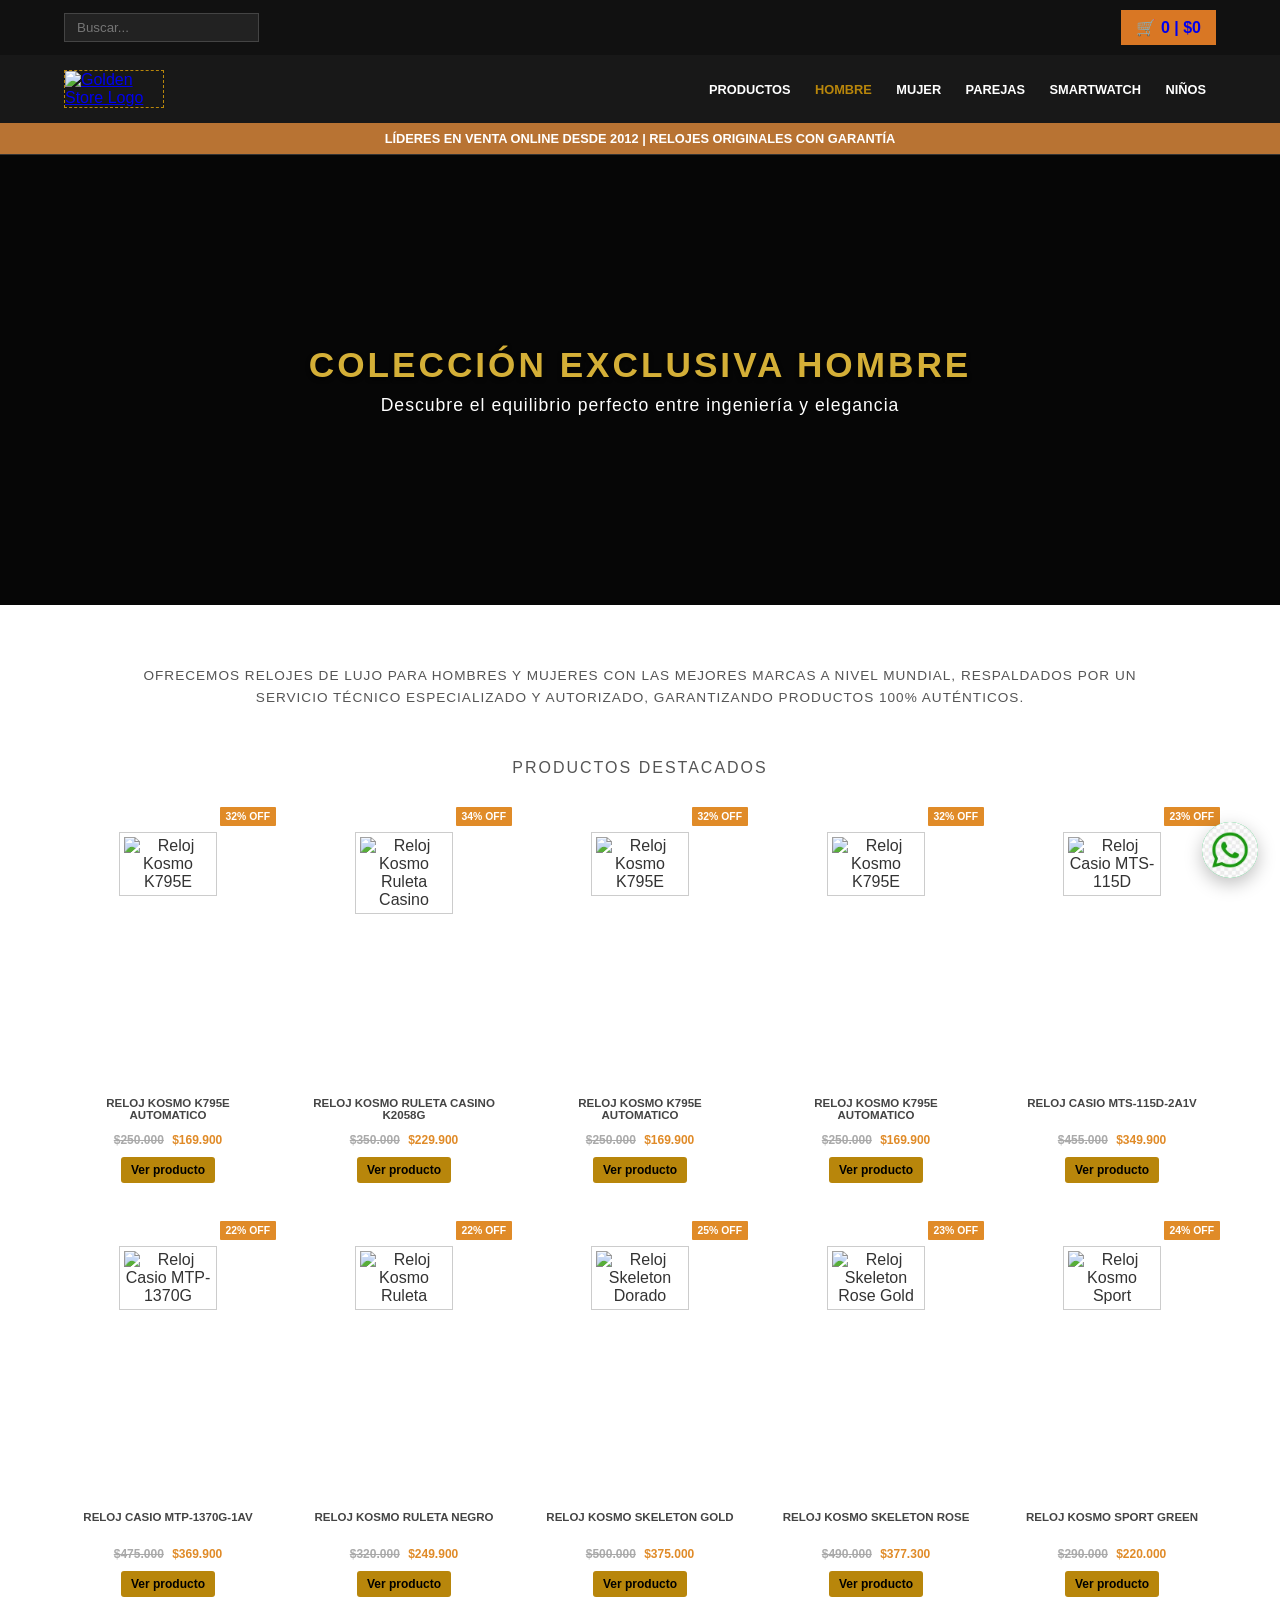
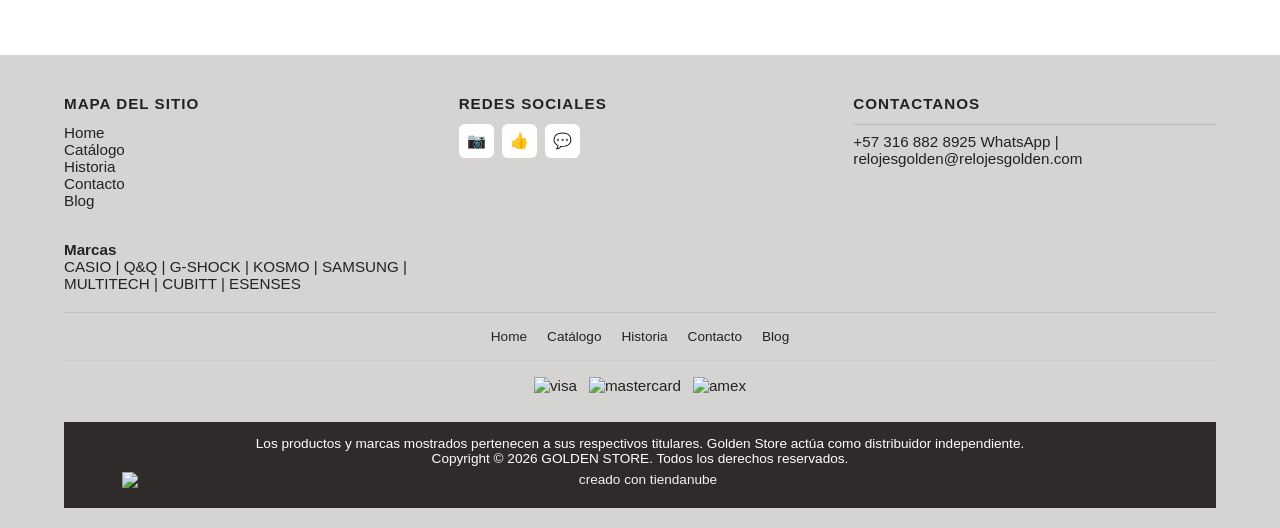
==== commit f8acf331: "subida marcas a todas las views" ====
--- a/hombre.html
+++ b/hombre.html
@@ -239,6 +239,10 @@
             <h4>CONTACTANOS</h4>
             <p id="contacto">+57 316 882 8925 WhatsApp | relojesgolden@relojesgolden.com</p>
         </div>
+        <div>
+            <h4 class="marcas">Marcas</h4>
+            <p class="marcas1">CASIO | Q&Q | G-SHOCK | KOSMO | SAMSUNG | MULTITECH | CUBITT | ESENSES</p>
+        </div>
     </div>
     <div class="footer-nav">
         <a href="home.html">Home</a><a href="productos.html">Catálogo</a><a href="#historia">Historia</a><a href="#contacto">Contacto</a><a href="#blog">Blog</a>
--- a/css/styles.css
+++ b/css/styles.css
@@ -943,11 +943,16 @@
 
 .footer-newsletter h4,
 .footer-social h4,
-.footer-contact h4 {
+.footer-contact h4,
+.footer-marcas h4 {
   text-transform: uppercase;
   letter-spacing: 1px;
   font-weight: 700;
   margin-bottom: 12px;
+}
+.marcas{
+  display: flex;
+  flex-direction: row;
 }
 
 .newsletter-form {
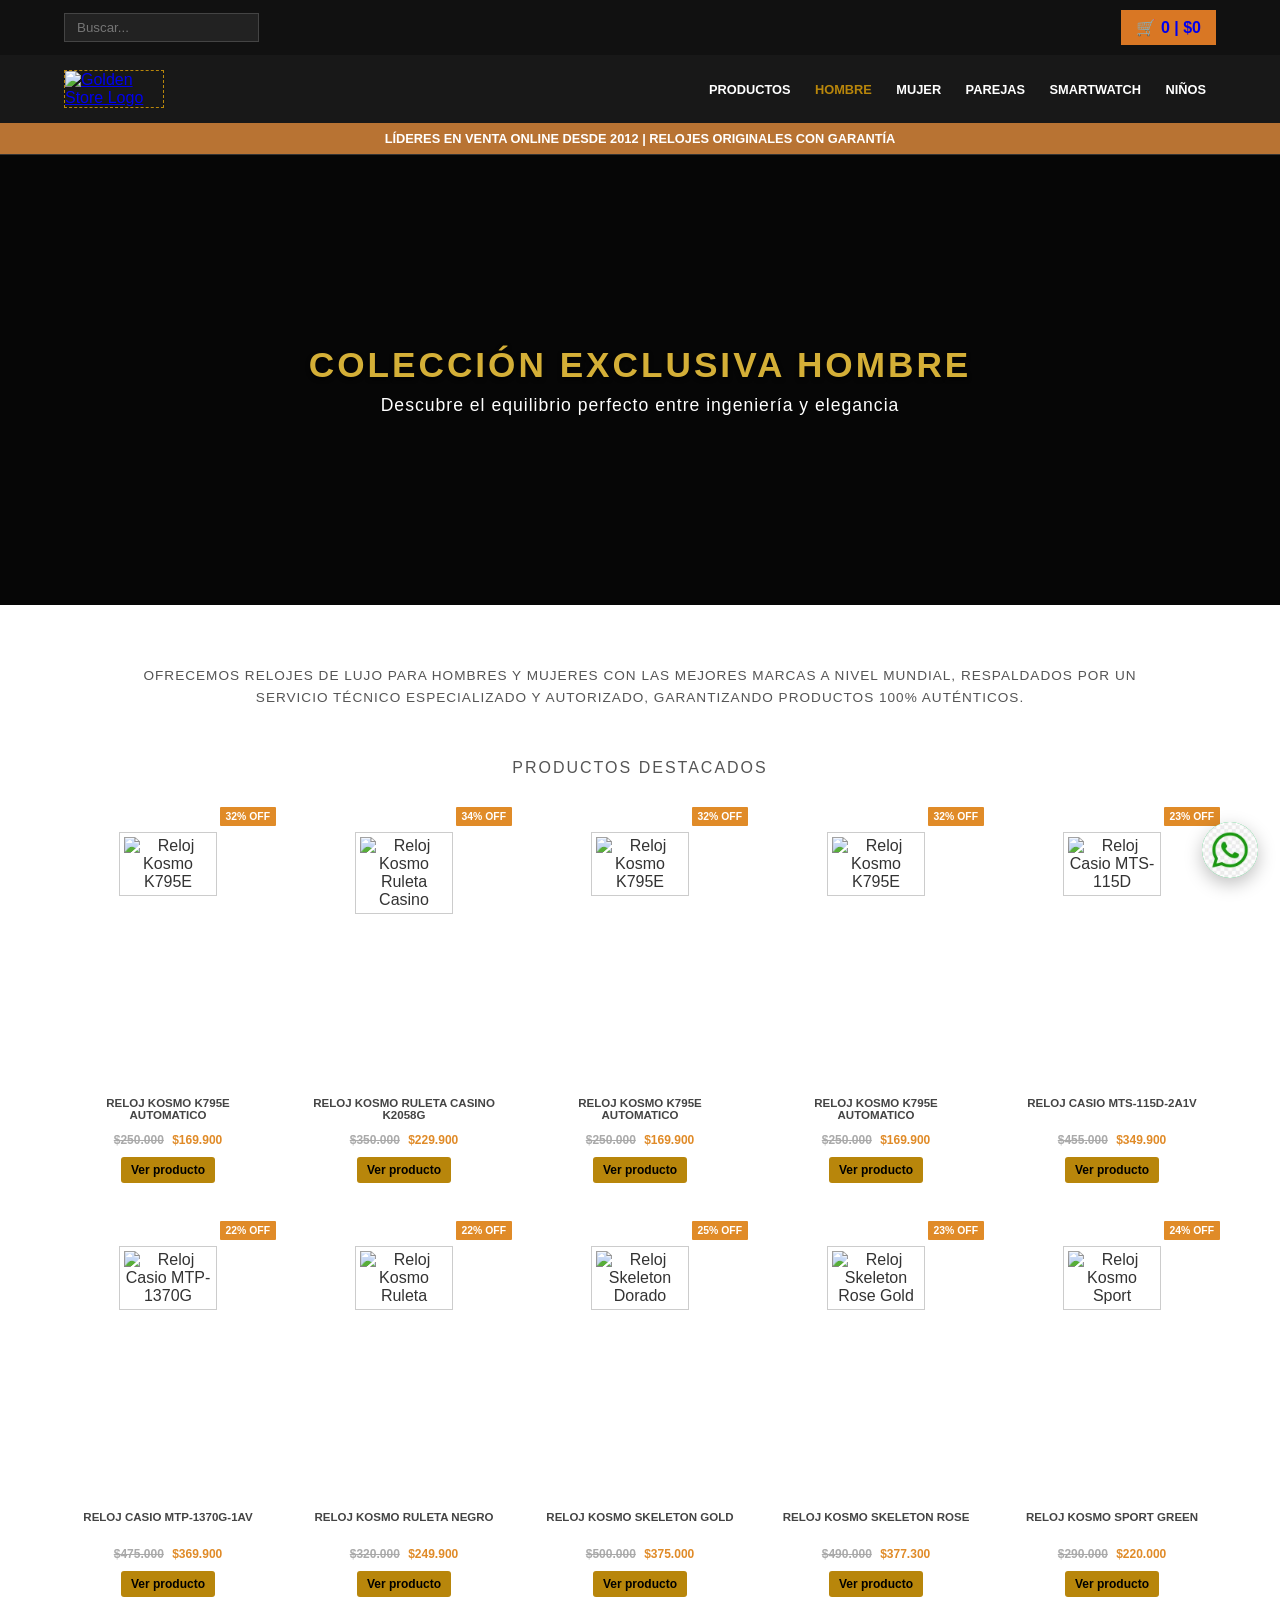
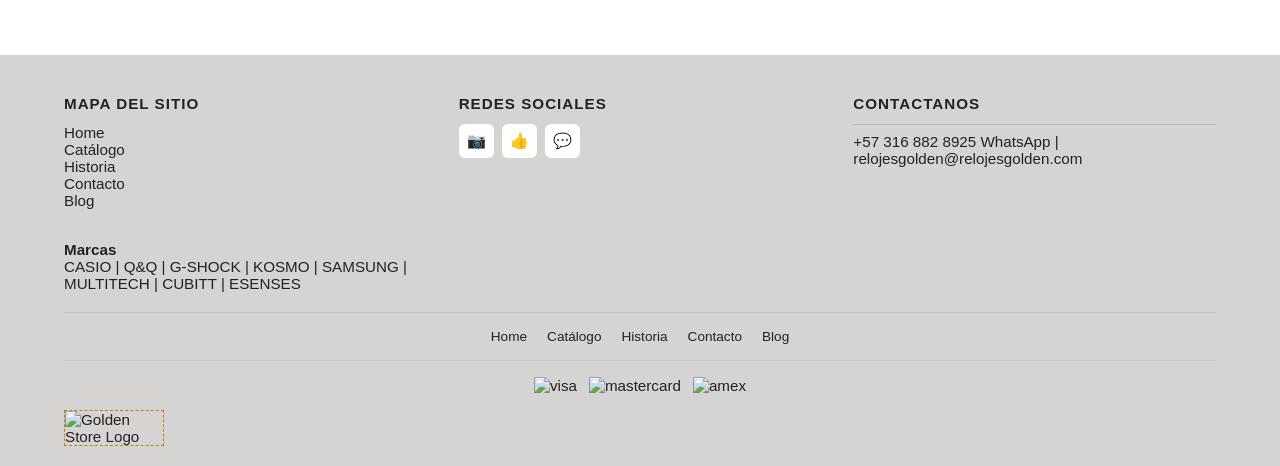
==== commit 865659bb: "subida logo footer  a todas las views" ====
--- a/hombre.html
+++ b/hombre.html
@@ -252,10 +252,12 @@
         <img src="https://d26lpennugtm8s.cloudfront.net/assets/common/img/logos/payment/new_logos_payment/mastercard@2x.png" alt="mastercard">
         <img src="https://d26lpennugtm8s.cloudfront.net/assets/common/img/logos/payment/new_logos_payment/amex@2x.png" alt="amex">
     </div>
-    <div class="bottom-bar">
-        <p id="historia">Los productos y marcas mostrados pertenecen a sus respectivos titulares. Golden Store actúa como distribuidor independiente.</p>
-        <p id="blog">Copyright © 2026 GOLDEN STORE. Todos los derechos reservados.</p>
-        <img src="https://via.placeholder.com/140x22?text=tiendanube" alt="creado con tiendanube">
+    <div class="logo-box">
+        <!-- Clic en el logo vuelve al inicio -->
+        <a href="home.html">
+            <img src="https://acdn-us.mitiendanube.com/stores/804/588/themes/common/logo-1109339747-1722646705-121a101efdd62d9919ad9bfa200c9b101722646705-480-0.webp"
+                alt="Golden Store Logo" class="logo-placeholder-small">
+        </a>
     </div>
 </footer>
 
